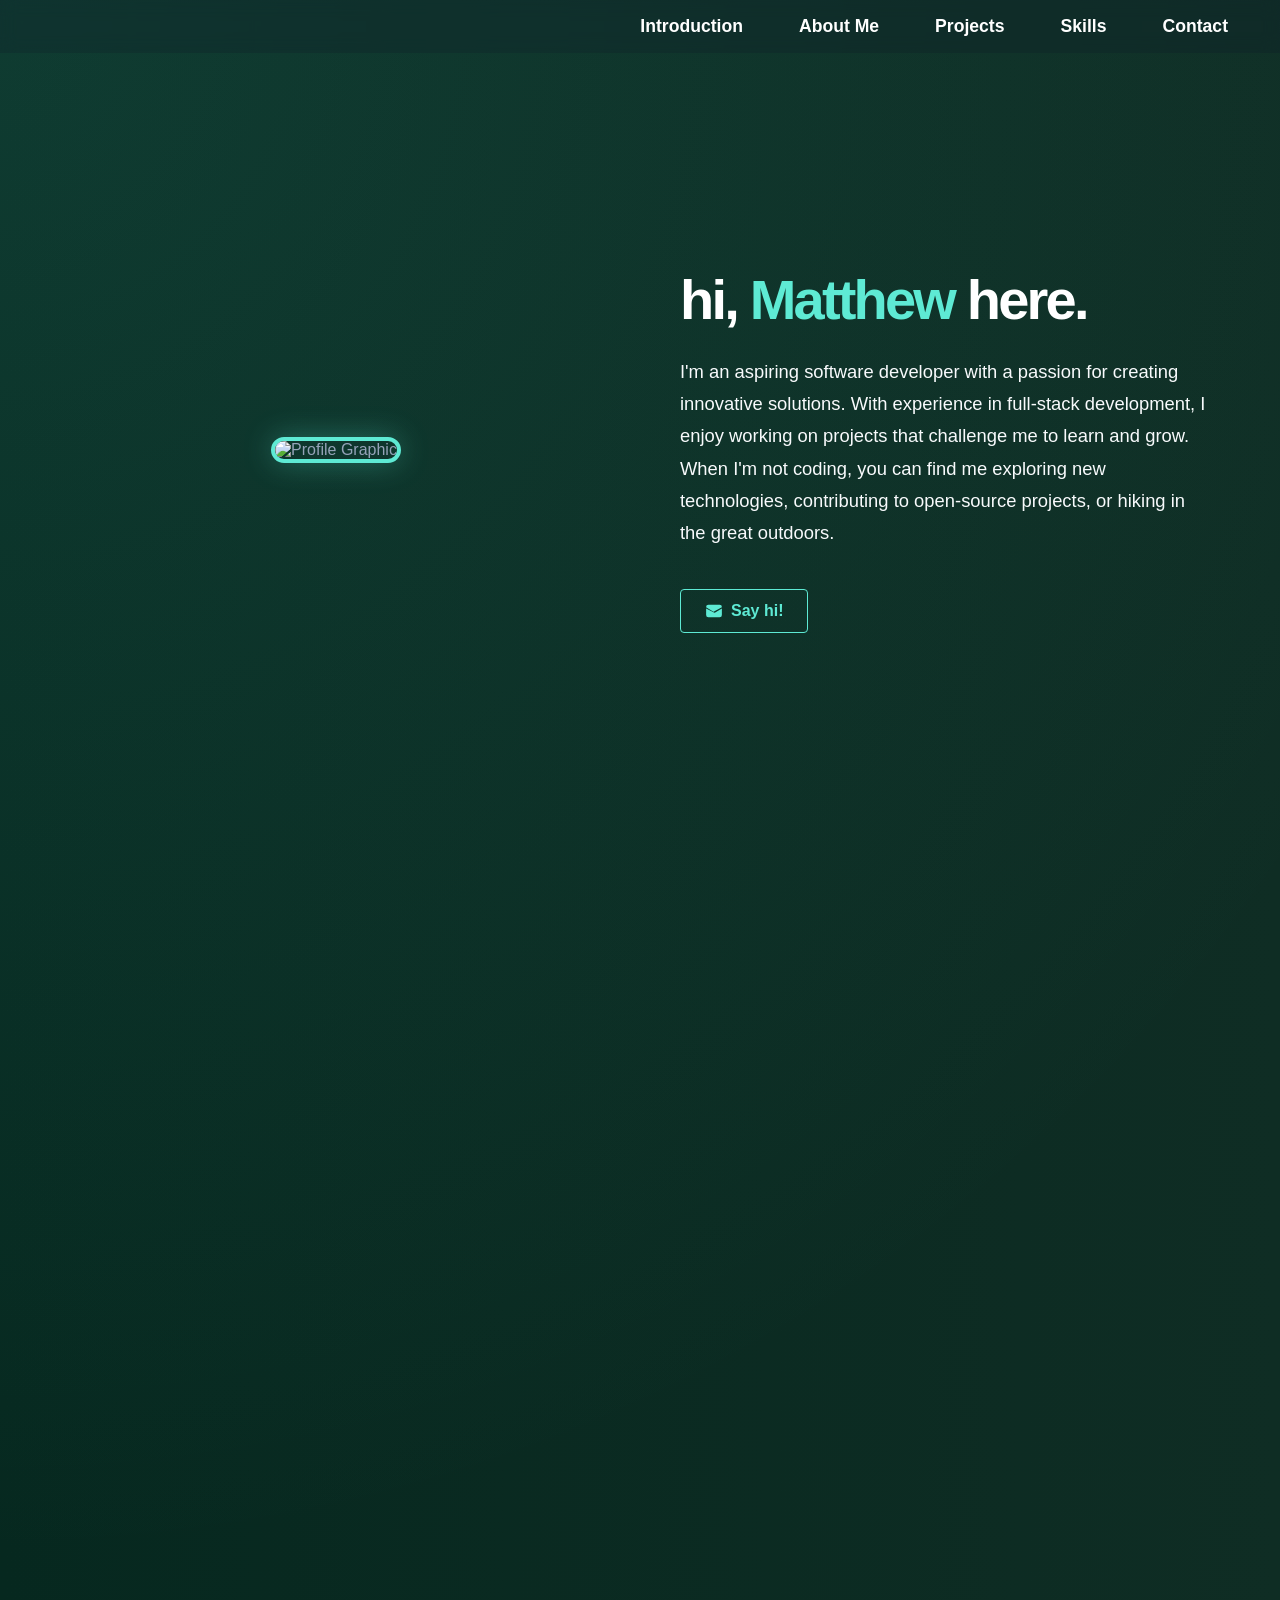
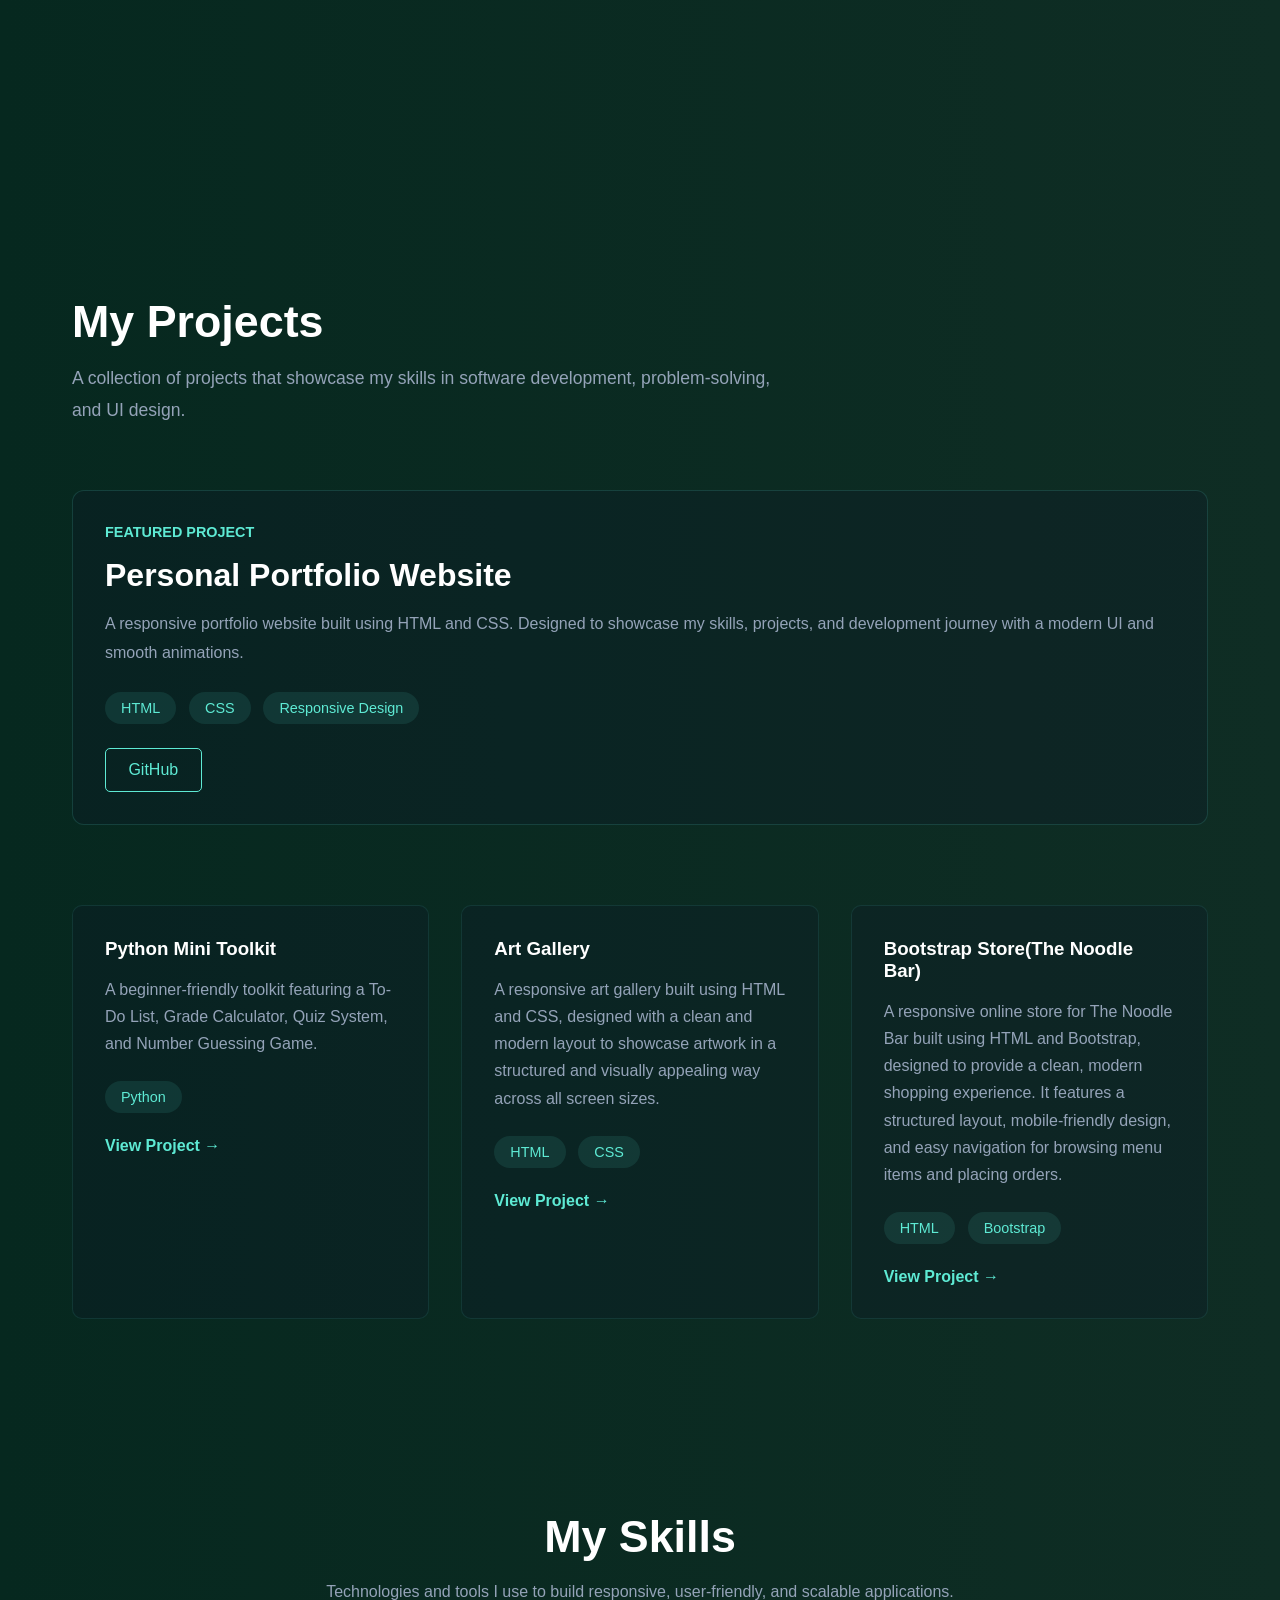
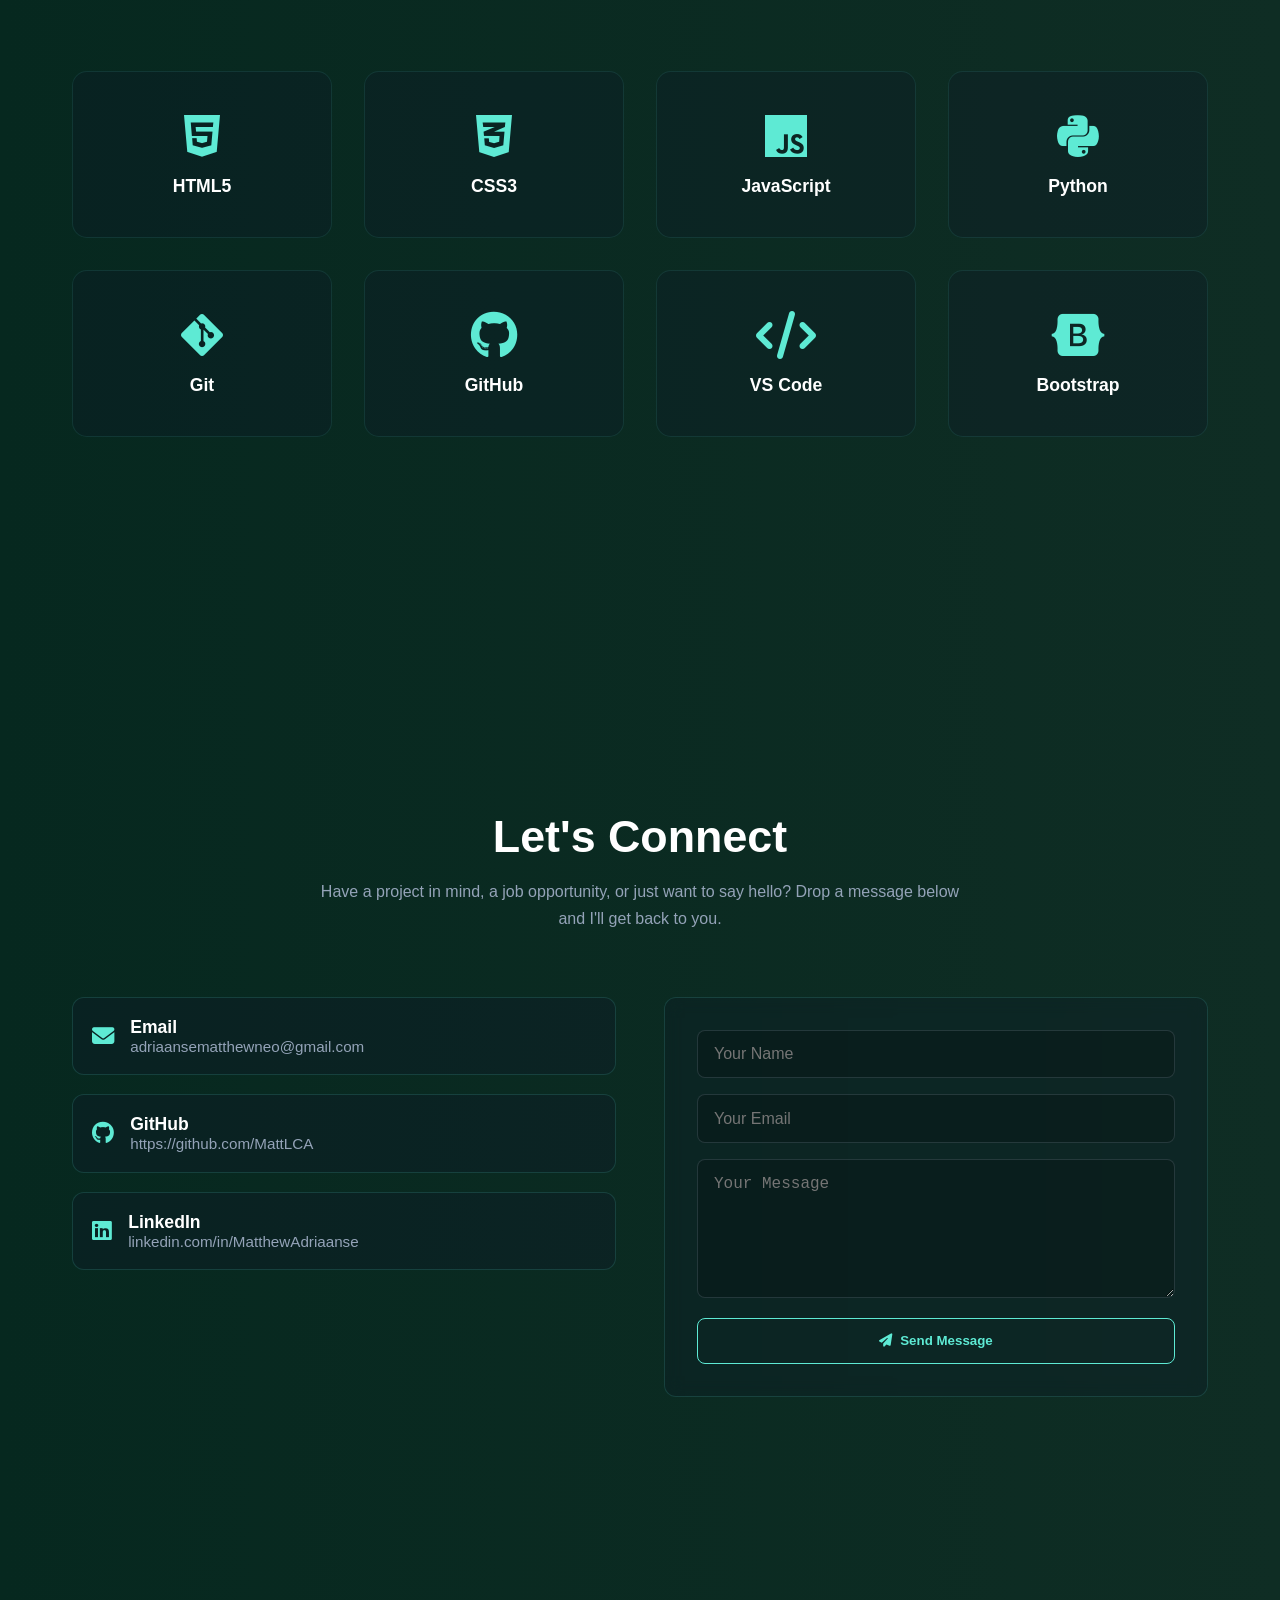
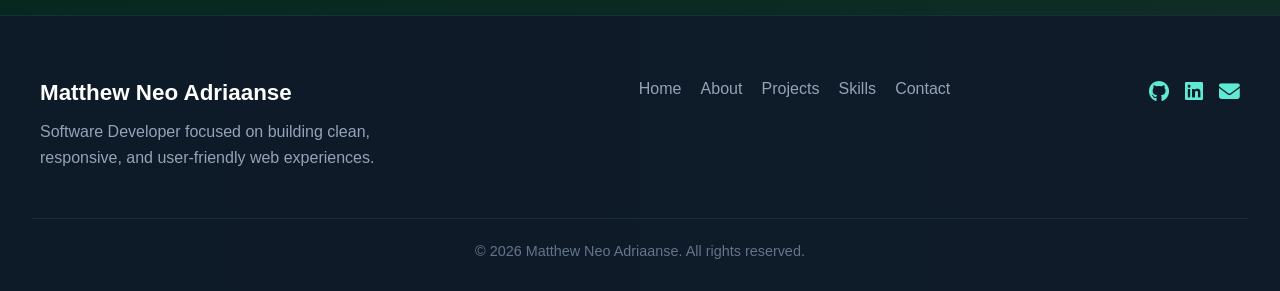
==== index.html @ c6981573 "Rename Personal Portfolio.html to index.html" ====
<!DOCTYPE html>
<html lang="en">
<head>
    <meta charset="UTF-8">
    <meta name="viewport" content="width=device-width, initial-scale=1.0">
    <title>My Portfolio</title>
    <link rel="stylesheet" href="style.css">
    <link rel="stylesheet"
    href="https://cdnjs.cloudflare.com/ajax/libs/font-awesome/6.5.1/css/all.min.css">
</head>
<body>
    <nav class="navbar">
        
        <ul class="nav-list">
            <li><a href="#introduction">Introduction</a></li>
            <li><a href="#about-me">About Me</a></li>
            <li><a href="#projects">Projects</a></li>
            <li><a href="#skills">Skills</a></li>
            <li><a href="#contact">Contact</a></li>
        </ul> 
    </nav>
    <section class="hero-container" id="introduction">
        
        <div class="hero-visual">
            
            <img src="https://i.ibb.co/C58KFGx1/IMG-1226-me.jpg" alt="Profile Graphic">
        </div>

         <!-- Right Side: Content -->
        <div class="hero-content">
            <h1>hi, <span class="highlight">Matthew</span> here.</h1>
            <p class="bio-text">
                I'm an aspiring software developer with a passion for creating innovative solutions. With experience in full-stack development, I enjoy working on projects
                that challenge me to learn and grow. When I'm not coding, you can find me exploring new technologies, contributing to open-source projects, or hiking in the great outdoors.
            </p>
            <a href="mailto:your-email@example.com" class="cta-button">
                <svg   svg class="mail-icon" xmlns="http://www.w3.org/2000/svg" viewBox="0 0 24 24" fill="currentColor" width="18" height="18">
                    <path d="M1.5 8.67v8.58a3 3 0 0 0 3 3h15a3 3 0 0 0 3-3V8.67l-8.928 5.493a1.75 1.75 0 0 1-1.644 0L1.5 8.67Z" />
                    <path d="M22.5 6.908V6.75a3 3 0 0 0-3-3h-15a3 3 0 0 0-3 3v.158l9.714 5.978a.25.25 0 0 0 .235 0L22.5 6.908Z" />
                 </svg>
                Say hi!
            </a>
        </div>
    </section>
    <section class="about-section fade-left" id="about-me">
            <div class="about-container">
                <!-- Section Header -->
                <div class="about-header">
                    <h2>About <span class="highlight">Me</span></h2>
                </div>
                
                <div class="about-layout">
                    <!-- Left Side: Narrative Biography -->
                    <div class="about-text">
                        <p>
                            I'm currently a trainee at Life Choices, where I am focusing on building a rock-solid foundation in software development. My journey into programming was sparked by a fascination with creating powerful, scalable digital experiences, and I've been hooked ever since.
                        </p>
                        <p>
                            I enjoy working across the full stack—shaping responsive interfaces with clean styles and diving into backend logic. For me, coding isn't just about syntax; it's about solving real-world problems through logical, structural design.
                        </p>
                        <p>
                            Beyond the code editor, I highly value collaborative environments where ideas flow freely. When I take a break from my screen, you'll find me exploring emerging tech frameworks, reading up on architecture trends, or resetting outdoors.
                        </p>
                    </div>

                    <!-- Right Side: Snapshot Cards -->
                    <div class="about-info-cards">
                        <div class="info-card">
                            <h3>Current Focus</h3>
                            <p>Software Development Trainee @ Life Choices</p>
                        </div>
                        <div class="info-card">
                            <h3>Core Interests</h3>
                            <p>Full-Stack Web Development, Responsive Designs, & Performance Optimization</p>
                        </div>
                        <div class="info-card">
                            <h3>Strengths</h3>
                            <p>Rapid learning curve, collaborative problem solving, and a keen eye for layout architecture</p>
                        </div>
                    </div>
                </div>
            </div>
    </section>
    <section class="projects-section fade-right" id="projects">
        <div class="projects-container">

            <div class="projects-header">
                <h2>My <span class="highlight">Projects</span></h2>
                <p>
                    A collection of projects that showcase my skills in
                    software development, problem-solving, and UI design.
                </p>
            </div>

            <!-- Featured Project -->
            <div class="featured-project">



                <div class="featured-content">
                    <span class="project-label">Featured Project</span>

                    <h3>Personal Portfolio Website</h3>

                    <p>
                        A responsive portfolio website built using HTML and CSS.
                        Designed to showcase my skills, projects, and development
                        journey with a modern UI and smooth animations.
                    </p>

                    <div class="tech-stack">
                        <span>HTML</span>
                        <span>CSS</span>
                        <span>Responsive Design</span>
                    </div>

                    <div class="project-buttons">
                        <a href="#" class="project-btn">GitHub</a>
                    </div>
                </div>

            </div>

            <!-- Project Grid -->
            <div class="projects-grid">

                <div class="project-card">
                    <h3>Python Mini Toolkit</h3>

                    <p>
                        A beginner-friendly toolkit featuring a To-Do List,
                        Grade Calculator, Quiz System, and Number Guessing Game.
                    </p>

                    <div class="card-tech">
                        <span>Python</span>
                    </div>

                    <a href="https://github.com/MattLCA/Python-program.git" class="card-link">View Project →</a>
                </div>

                <div class="project-card">
                    <h3>Art Gallery</h3>

                    <p>
                        A responsive art gallery built using HTML and CSS, designed with a clean and modern layout to showcase artwork in a structured and visually appealing way across all screen sizes.

                    </p>

                    <div class="card-tech">
                        <span>HTML</span>
                        <span>CSS</span>
                    </div>

                    <a href="https://github.com/MattLCA/Week-2-Exercise-2" class="card-link">View Project →</a>
                </div>

                <div class="project-card">
                    <h3>Bootstrap Store(The Noodle Bar)</h3>

                    <p>
                        A responsive online store for The Noodle Bar built using HTML and Bootstrap, designed to provide a clean, modern shopping experience. It features a structured layout, mobile-friendly design, and easy navigation for browsing menu items and placing orders.

                    </p>

                    <div class="card-tech">
                        <span>HTML</span>
                        <span>Bootstrap</span>
                    </div>

                    <a href="https://mattlca.github.io/html-bootstrap/" class="card-link">View Project →</a>
                </div>

            </div>

        </div>
    </section>
    <section class="skills-section fade-up" id="skills">

        <div class="skills-container">

            <div class="skills-header">
                <h2>My <span class="highlight">Skills</span></h2>

                <p>
                    Technologies and tools I use to build responsive,
                    user-friendly, and scalable applications.
                </p>
            </div>

            <div class="skills-grid">

                <div class="skill-card">
                    <i class="fab fa-html5"></i>
                    <h3>HTML5</h3>
                </div>

                <div class="skill-card">
                    <i class="fab fa-css3-alt"></i>
                    <h3>CSS3</h3>
                </div>

                <div class="skill-card">
                    <i class="fab fa-js"></i>
                    <h3>JavaScript</h3>
                </div>

                <div class="skill-card">
                    <i class="fab fa-python"></i>
                    <h3>Python</h3>
                </div>

                <div class="skill-card">
                    <i class="fab fa-git-alt"></i>
                    <h3>Git</h3>
                </div>

                <div class="skill-card">
                    <i class="fab fa-github"></i>
                    <h3>GitHub</h3>
                </div>

                <div class="skill-card">
                    <i class="fas fa-code"></i>
                    <h3>VS Code</h3>
                </div>

                <div class="skill-card">
                    <i class="fab fa-bootstrap"></i>
                    <h3>Bootstrap</h3>
                </div>

            </div>

        </div>

    </section>
    <section class="contact-section" id="contact">

        <div class="contact-container">

            <div class="contact-header">
                <h2>Let's <span class="highlight">Connect</span></h2>
                <p>
                    Have a project in mind, a job opportunity, or just want to say hello?
                    Drop a message below and I'll get back to you.
                </p>
            </div>

            <div class="contact-grid">

                <!-- Left Info Panel -->
                <div class="contact-info">

                    <div class="contact-info-card">
                        <i class="fas fa-envelope"></i>
                        <div>
                            <h3>Email</h3>
                            <p>
                                <a href="mailto:adriaansematthewneo@gmail.com">
                                    adriaansematthewneo@gmail.com
                                </a>
                            </p>
                        </div>
                    </div>

                    <div class="contact-info-card">
                        <i class="fab fa-github"></i>
                        <div>
                            <h3>GitHub</h3>
                            <p>
                                <a href="https://github.com/MattLCA" target="_blank">
                                    https://github.com/MattLCA
                                </a>
                            </p>
                        </div>
                    </div>

                    <div class="contact-info-card">
                        <i class="fab fa-linkedin"></i>
                        <div>
                            <h3>LinkedIn</h3>
                            <p>
                                <a href="https://www.linkedin.com/in/matthew-adriaanse-3b5b6628a/" target="_blank">
                                    linkedin.com/in/MatthewAdriaanse
                                </a>
                            </p>
                        </div>
                    </div>

                </div>

                <!-- Right Contact Form -->
                <form
                    class="contact-form"
                    action="https://formspree.io/f/xrednojl"
                    method="POST"
                    target="_blank"
                >

                    <div class="input-group">
                        <input
                            type="text"
                            name="name"
                            placeholder="Your Name"
                            required
                        >
                    </div>

                    <div class="input-group">
                        <input
                            type="email"
                            name="email"
                            placeholder="Your Email"
                            required
                        >
                    </div>

                    <div class="input-group">
                        <textarea
                            name="message"
                            rows="6"
                            placeholder="Your Message"
                            required
                        ></textarea>
                    </div>

                    <button type="submit" class="form-button">
                        <i class="fas fa-paper-plane"></i>
                        Send Message
                    </button>

                </form>

            </div>

        </div>

    </section>
    <footer class="footer">

        <div class="footer-container">

            <div class="footer-left">
                <h3>Matthew Neo Adriaanse</h3>
                <p>Software Developer focused on building clean, responsive, and user-friendly web experiences.</p>
            </div>

            <div class="footer-links">
                <a href="#introduction">Home</a>
                <a href="#about-me">About</a>
                <a href="#projects">Projects</a>
                <a href="#skills">Skills</a>
                <a href="#contact">Contact</a>
            </div>

            <div class="footer-social">
                <a href="https://github.com/MattLCA" target="_blank">
                    <i class="fab fa-github"></i>
                </a>

                <a href="https://www.linkedin.com/in/matthew-adriaanse-3b5b6628a/" target="_blank">
                    <i class="fab fa-linkedin"></i>
                </a>

                <a href="mailto:adriaansematthewneo@gmail.com" target="_blank">
                    <i class="fas fa-envelope"></i>
                </a>
            </div>

        </div>

        <div class="footer-bottom">
            <p>© 2026 Matthew Neo Adriaanse. All rights reserved.</p>
        </div>

    </footer>
    
    
</body>
</html>
---- style.css ----
html {
    scroll-behavior: smooth;
}

/* Core Styling & Dark Palette */
body {
  margin: 0;
  color: #94a3b8; /* Muted slate for general text */
  font-family: 'Inter', -apple-system, BlinkMacSystemFont, "Segoe UI", Roboto, sans-serif;
  background:
            radial-gradient(circle at top left,
            rgba(94,234,212,0.1),
            transparent 30%),
            linear-gradient(to right,#06281f,#0f2d24);
}

/* Hero Section Container */
.hero-container {
  display: flex;
  flex-direction: column; /* Stacked layout for mobile */
  align-items: center;
  justify-content: center;
  min-height: 100vh;
  padding: 2rem;
  gap: 3rem;
  max-width: 1200px;
  margin: 0 auto;
}

/* Left Side: Visual Area */
.hero-visual {
  flex: 1;
  display: flex;
  justify-content: center;
  align-items: center;
  width: 100%;
}

.hero-visual img {
  max-width: 100%;
  height: auto;
  max-height: 450px;
  object-fit: contain;
  border: 4px solid #5eead4;
  box-shadow: 0 0 30px rgba(94, 234, 212, 0.3);
  border-radius: 1000px;
}

/* Right Side: Text Area */
.hero-content {
  flex: 1;
  display: flex;
  flex-direction: column;
  justify-content: center;
  align-items: flex-start; /* Aligns text left */
  text-align: left;
}

/* Typography styling matching the screenshot */
.hero-content h1 {
  font-size: 3.5rem;
  font-weight: 600;
  color: #ffffff; /* Crisp white for main heading text */
  margin: 0 0 1.5rem 0;
  letter-spacing: -0.05em;
  animation: fadeInDown 1s ease-out;
}

/* The Bright Accent Color */
.hero-content .highlight {
  color: #5eead4; /* Vibrantly glowing mint/teal color */
}

.bio-text {
  font-size: 1.15rem;
  line-height: 1.75;
  margin-bottom: 2.5rem;
  max-width: 540px; /* Keeps line length readable */
  color: #f8fafc; /* Muted slate for description text */
  animation: fadeInUp 1.2s ease-out;
}

/* Call To Action Button styling */
.cta-button {
  display: inline-flex;
  align-items: center;
  gap: 0.5rem;
  padding: 0.75rem 1.5rem;
  border: 1px solid #5eead4;
  border-radius: 4px;
  color: #5eead4;
  text-decoration: none;
  font-weight: 600;
  font-size: 1rem;
  transition: all 0.2s ease-in-out;
}

/* Interactive Hover State */
.cta-button:hover {
  background-color: rgba(94, 234, 212, 0.1);
  transform: translateY(-2px);
}

.mail-icon {
  fill: currentColor;
}

/* Desktop Split Layout (Triggers when screen width is wider) */
@media (min-width: 768px) {
  .hero-container {
    flex-direction: row; /* Converts layout to side-by-side */
    text-align: left;
    gap: 5rem;
  }
}

@keyframes fadeInDown {
    from {
        opacity: 0;
        transform: translateY(-40px);
    }
    to {
        opacity: 1;
        transform: translateY(0);
    }
}

@keyframes fadeInUp {
    from {
        opacity: 0;
        transform: translateY(40px);
    }
    to {
        opacity: 1;
        transform: translateY(0);
    }
}


.navbar {
  position: fixed;
  top: 0;
  left: 0;
  width: 100%;
  background: rgba(15, 23, 42, 0.2); /* subtle blend */
  backdrop-filter: blur(8px);
  -webkit-backdrop-filter: blur(8px);
  padding: 1rem 2rem;
  display: flex;
  justify-content: flex-end;
  align-items: center;
  z-index: 1000;
}
                                                                                                                                                                        
.nav-list {
  list-style: none;
  display: flex;
  gap: 1rem;
}

.nav-list li a {
  color: white;
  text-decoration: none;
  margin: 0 20px;
  font-weight: bold;
  transition: color 0.3s ease;
  font-size: 1.1rem;
  position: relative;
  padding: 5px 0;
}  


.nav-list li a::after {
  content: "";
  position: absolute;
  left: 0;
  bottom: -5px;
  width: 0%;
  height: 2px;
  background: #5eead4;
  transition: width 0.3s ease;
}

.nav-list li a:hover::after {
  width: 100%;
}

* {
    margin: 0;
    padding: 0;
    box-sizing: border-box;
}

section {
    scroll-margin-top: 100px;
}

/* ==========================================
   About Me Section
   ========================================== */

.about-section {
  min-height: 100vh;
  display: flex;
  align-items: center;
  justify-content: center;
  padding: 6rem 2rem 4rem 2rem; /* Top padding keeps heading clear of fixed navbar */
  max-width: 1200px;
  margin: 0 auto;
}


.about-container {
  width: 100%;
}

/* Header with explicit inline underline styling */
.about-header {
  margin-bottom: 4rem;
}

.about-header h2 {
    color: white;
    font-size: 2.8rem;
    margin-bottom: 1rem;
}

/* Layout Grid Structure */
.about-layout {
  display: flex;
  flex-direction: column;
  gap: 3rem;
}

.about-text {
  flex: 1.3;
}

.about-text p {
  font-size: 1.15rem;
  line-height: 1.8;
  color: #94a3b8; /* Matching your slate muted palette */
  margin-bottom: 1.5rem;
}

.about-text p:last-child {
  margin-bottom: 0;
}

.about-info-cards {
  flex: 1;
  display: flex;
  flex-direction: column;
  gap: 1.5rem;
  opacity: 0;
  transform: translateX(100px);

  animation: slideInRight linear forwards;
  animation-timeline: view();
  animation-range: entry 0% cover 40%;
}

@keyframes slideInRight {
  to {
    opacity: 1;
    transform: translateX(0);
  }
}

/* Right Side Dashboard Cards */
.info-card {
  background: rgba(15, 23, 42, 0.3); /* Translucent dark slate */
  border: 1px solid rgba(94, 234, 212, 0.1); /* Subtle mint-tinted border */
  padding: 1.5rem;
  border-radius: 6px;
  transition: transform 0.2s ease, border-color 0.2s ease;
}

.info-card:hover {
  transform: translateY(-3px);
  border-color: rgba(94, 234, 212, 0.3);
}

.info-card h3 {
  color: #ffffff;
  margin: 0 0 0.5rem 0;
  font-size: 1.2rem;
  font-weight: 600;
}

.info-card p {
  color: #94a3b8;
  margin: 0;
  font-size: 1rem;
  line-height: 1.6;
}

/* Desktop Side-by-Side View Transitions */
@media (min-width: 768px) {
  .about-layout {
    flex-direction: row;
    gap: 5rem;
    align-items: flex-start;
  }
}

/* ==========================================
   Projects Section
========================================== */

.projects-section {
    min-height: 100vh;
    padding: 6rem 2rem;
    max-width: 1200px;
    margin: 0 auto;
    
}


.projects-header {
  margin-bottom: 4rem;
}

.projects-header h2 {
    color: white;
    font-size: 2.8rem;
    margin-bottom: 1rem;
}

.projects-header p {
    color: #94a3b8;
    max-width: 700px;
    line-height: 1.8;
    font-size: 1.1rem;
}

/* ==========================================
   Featured Project
========================================== */

.featured-project {
    display: flex;
    flex-direction: column;
    gap: 2rem;
    margin-bottom: 5rem;
    background: rgba(15, 23, 42, 0.3);
    border: 1px solid rgba(94, 234, 212, 0.15);
    border-radius: 12px;
    overflow: hidden;
    transition: 0.3s ease;
}

.featured-project:hover {
    transform: translateY(-5px);
    border-color: rgba(94, 234, 212, 0.4);
}




.featured-content {
    padding: 2rem;
}

.project-label {
    color: #5eead4;
    font-size: 0.9rem;
    font-weight: 600;
    text-transform: uppercase;
}

.featured-content h3 {
    color: white;
    font-size: 2rem;
    margin: 1rem 0;
}

.featured-content p {
    color: #94a3b8;
    line-height: 1.8;
    margin-bottom: 1.5rem;
}

/* ==========================================
   Tech Stack Tags
========================================== */

.tech-stack,
.card-tech {
    display: flex;
    flex-wrap: wrap;
    gap: 0.8rem;
    margin-bottom: 1.5rem;
}

.tech-stack span,
.card-tech span {
    padding: 0.5rem 1rem;
    border-radius: 30px;
    background: rgba(94, 234, 212, 0.1);
    color: #5eead4;
    font-size: 0.9rem;
}

/* ==========================================
   Buttons
========================================== */

.project-buttons {
    display: flex;
    gap: 1rem;
}

.project-btn {
    text-decoration: none;
    color: #5eead4;
    border: 1px solid #5eead4;
    padding: 0.75rem 1.4rem;
    border-radius: 5px;
    transition: 0.3s ease;
}

.project-btn:hover {
    background: rgba(94, 234, 212, 0.1);
}

/* ==========================================
   Project Grid
========================================== */

.projects-grid {
    display: grid;
    grid-template-columns: repeat(auto-fit, minmax(300px, 1fr));
    gap: 2rem;
}

.project-card {
    background: rgba(15, 23, 42, 0.3);
    border: 1px solid rgba(94, 234, 212, 0.1);
    border-radius: 10px;
    padding: 2rem;
    transition: 0.3s ease;
}

.project-card:hover {
    transform: translateY(-5px);
    transform: translateY(-5px) scale(1.02);
    box-shadow:0 0 20px rgba(94, 234, 212, 0.15);
    border-color: rgba(94, 234, 212, 0.3);
}

.project-card h3 {
    color: white;
    margin-bottom: 1rem;
}

.project-card p {
    color: #94a3b8;
    line-height: 1.7;
    margin-bottom: 1.5rem;
}

.card-link {
    text-decoration: none;
    color: #5eead4;
    font-weight: 600;
}

.card-link:hover {
    text-decoration: underline;
}

/* ==========================================
   Desktop Layout
========================================== */

@media (min-width: 900px) {

    .featured-project {
        flex-direction: row;
        align-items: center;
    }

    .featured-image {
        flex: 1;
    }

    .featured-content {
        flex: 1;
    }
}

/* ==========================
   Skills Section
========================== */

.skills-section {
    min-height: 100vh;
    padding: 6rem 2rem;
    max-width: 1200px;
    margin: 0 auto;
}

.skills-header {
    text-align: center;
    margin-bottom: 4rem;
}

.skills-header h2 {
    color: white;
    font-size: 2.8rem;
    margin-bottom: 1rem;
}

.skills-header p {
    color: #94a3b8;
    max-width: 650px;
    margin: 0 auto;
    line-height: 1.8;
}

/* Skills Grid */

.skills-grid {
    display: grid;
    grid-template-columns: repeat(auto-fit, minmax(220px, 1fr));
    gap: 2rem;
}

/* Skill Cards */

.skill-card {
    background: rgba(15, 23, 42, 0.3);
    border: 1px solid rgba(94, 234, 212, 0.1);
    border-radius: 15px;

    padding: 2.5rem 1.5rem;

    text-align: center;

    transition: all 0.3s ease;
}

.skill-card:hover {
    transform: translateY(-8px);

    border-color: rgba(94, 234, 212, 0.5);

    box-shadow:
    0 0 20px rgba(94, 234, 212, 0.15);
}

.skill-card i {
    font-size: 3rem;
    color: #5eead4;
    margin-bottom: 1rem;
}

.skill-card h3 {
    color: white;
    font-size: 1.1rem;
}

.fade-left {
    opacity: 0;
    transform: translateX(-50px);

    animation: fadeLeft 0.8s ease-out forwards;
    animation-timeline: view();
    animation-range: entry 0% cover 40%;
}

.fade-right {
    opacity: 0;
    transform: translateX(50px);

    animation: fadeRight 0.8s ease-out forwards;
    animation-timeline: view();
    animation-range: entry 0% cover 40%;
}

.fade-up {
    opacity: 0;
    transform: translateY(50px);

    animation: fadeUp 0.8s ease-out forwards;
    animation-timeline: view();
    animation-range: entry 0% cover 50%;
}

@keyframes fadeLeft {
    from {
        opacity: 0;
        transform: translateX(-50px);
    }
    to {
        opacity: 1;
        transform: translateX(0);
    }
}

@keyframes fadeRight {
    from {
        opacity: 0;
        transform: translateX(50px);
    }
    to {
        opacity: 1;
        transform: translateX(0);
    }
}

@keyframes fadeUp {
    from {
        opacity: 0;
        transform: translateY(50px);
    }
    to {
        opacity: 1;
        transform: translateY(0);
    }
}

.contact-section {
    min-height: 100vh;
    padding: 6rem 2rem;
    max-width: 1200px;
    margin: 0 auto;

    opacity: 0;
    transform: translateY(40px);

    animation: fadeInUp linear forwards;
    animation-timeline: view();
    animation-range: entry 0% cover 40%;
}

/* Header */
.contact-header {
    text-align: center;
    margin-bottom: 4rem;
}

.contact-header h2 {
    font-size: 2.8rem;
    color: #ffffff;
    margin-bottom: 1rem;
}

.contact-header p {
    color: #94a3b8;
    max-width: 650px;
    margin: 0 auto;
    line-height: 1.7;
}

/* Layout */
.contact-grid {
    display: grid;
    grid-template-columns: 1fr;
    gap: 3rem;
}

/* Info Cards */
.contact-info {
    display: flex;
    flex-direction: column;
    gap: 1.2rem;
}

.contact-info-card {
    display: flex;
    align-items: center;
    gap: 1rem;

    padding: 1.2rem;
    background: rgba(15, 23, 42, 0.35);
    border: 1px solid rgba(94, 234, 212, 0.15);
    border-radius: 12px;

    transition: 0.3s ease;
}

.contact-info-card:hover {
    transform: translateY(-4px);
    border-color: rgba(94, 234, 212, 0.4);
}

.contact-info-card i {
    font-size: 1.4rem;
    color: #5eead4;
}

.contact-info-card h3 {
    color: white;
    margin: 0;
    font-size: 1.1rem;
}

.contact-info-card p {
    color: #94a3b8;
    margin: 0;
    font-size: 0.95rem;
}

.contact-info-card a {
    color: inherit; /* Uses the same color as the surrounding text */
    text-decoration: none; /* Removes underline */
}

/* Form */
.contact-form {
    display: flex;
    flex-direction: column;
    gap: 1rem;

    padding: 2rem;
    background: rgba(15, 23, 42, 0.25);
    border: 1px solid rgba(94, 234, 212, 0.15);
    border-radius: 12px;
    backdrop-filter: blur(8px);
}

.input-group input,
.input-group textarea {
    width: 100%;
    padding: 0.9rem 1rem;

    background: rgba(0, 0, 0, 0.2);
    border: 1px solid rgba(148, 163, 184, 0.2);
    border-radius: 8px;

    color: white;
    font-size: 1rem;

    outline: none;
    transition: 0.3s ease;
}

.input-group input:focus,
.input-group textarea:focus {
    border-color: #5eead4;
    box-shadow: 0 0 10px rgba(94, 234, 212, 0.2);
}

/* Button */
.form-button {
    display: flex;
    align-items: center;
    justify-content: center;
    gap: 0.5rem;

    padding: 0.9rem 1.5rem;
    background: transparent;

    border: 1px solid #5eead4;
    border-radius: 8px;

    color: #5eead4;
    font-weight: 600;
    cursor: pointer;

    transition: 0.3s ease;
}

.form-button:hover {
    background: rgba(94, 234, 212, 0.1);
    transform: translateY(-2px);
}

/* Desktop Layout */
@media (min-width: 900px) {
    .contact-grid {
        grid-template-columns: 1fr 1fr;
        align-items: start;
    }
}

.footer {
    background: rgba(15, 23, 42, 0.8);
    border-top: 1px solid rgba(94, 234, 212, 0.1);
    padding: 4rem 2rem 2rem;
    color: #94a3b8;
}

/* Layout */
.footer-container {
    max-width: 1200px;
    margin: 0 auto;

    display: flex;
    flex-direction: column;
    gap: 2.5rem;
}

/* Left Section */
.footer-left h3 {
    color: #ffffff;
    margin-bottom: 0.8rem;
    font-size: 1.4rem;
}

.footer-left p {
    max-width: 400px;
    line-height: 1.6;
}

/* Links */
.footer-links {
    display: flex;
    flex-wrap: wrap;
    gap: 1.2rem;
}

.footer-links a {
    color: #94a3b8;
    text-decoration: none;
    transition: 0.3s ease;
}

.footer-links a:hover {
    color: #5eead4;
}

/* Social Icons */
.footer-social {
    display: flex;
    gap: 1rem;
}

.footer-social a {
    color: #5eead4;
    font-size: 1.3rem;
    transition: 0.3s ease;
}

.footer-social a:hover {
    transform: translateY(-3px);
    color: #ffffff;
}

/* Bottom Bar */
.footer-bottom {
    margin-top: 3rem;
    text-align: center;
    font-size: 0.9rem;
    color: #64748b;
    border-top: 1px solid rgba(94, 234, 212, 0.1);
    padding-top: 1.5rem;
}

/* Desktop */
@media (min-width: 768px) {
    .footer-container {
        flex-direction: row;
        justify-content: space-between;
        align-items: flex-start;
    }
}
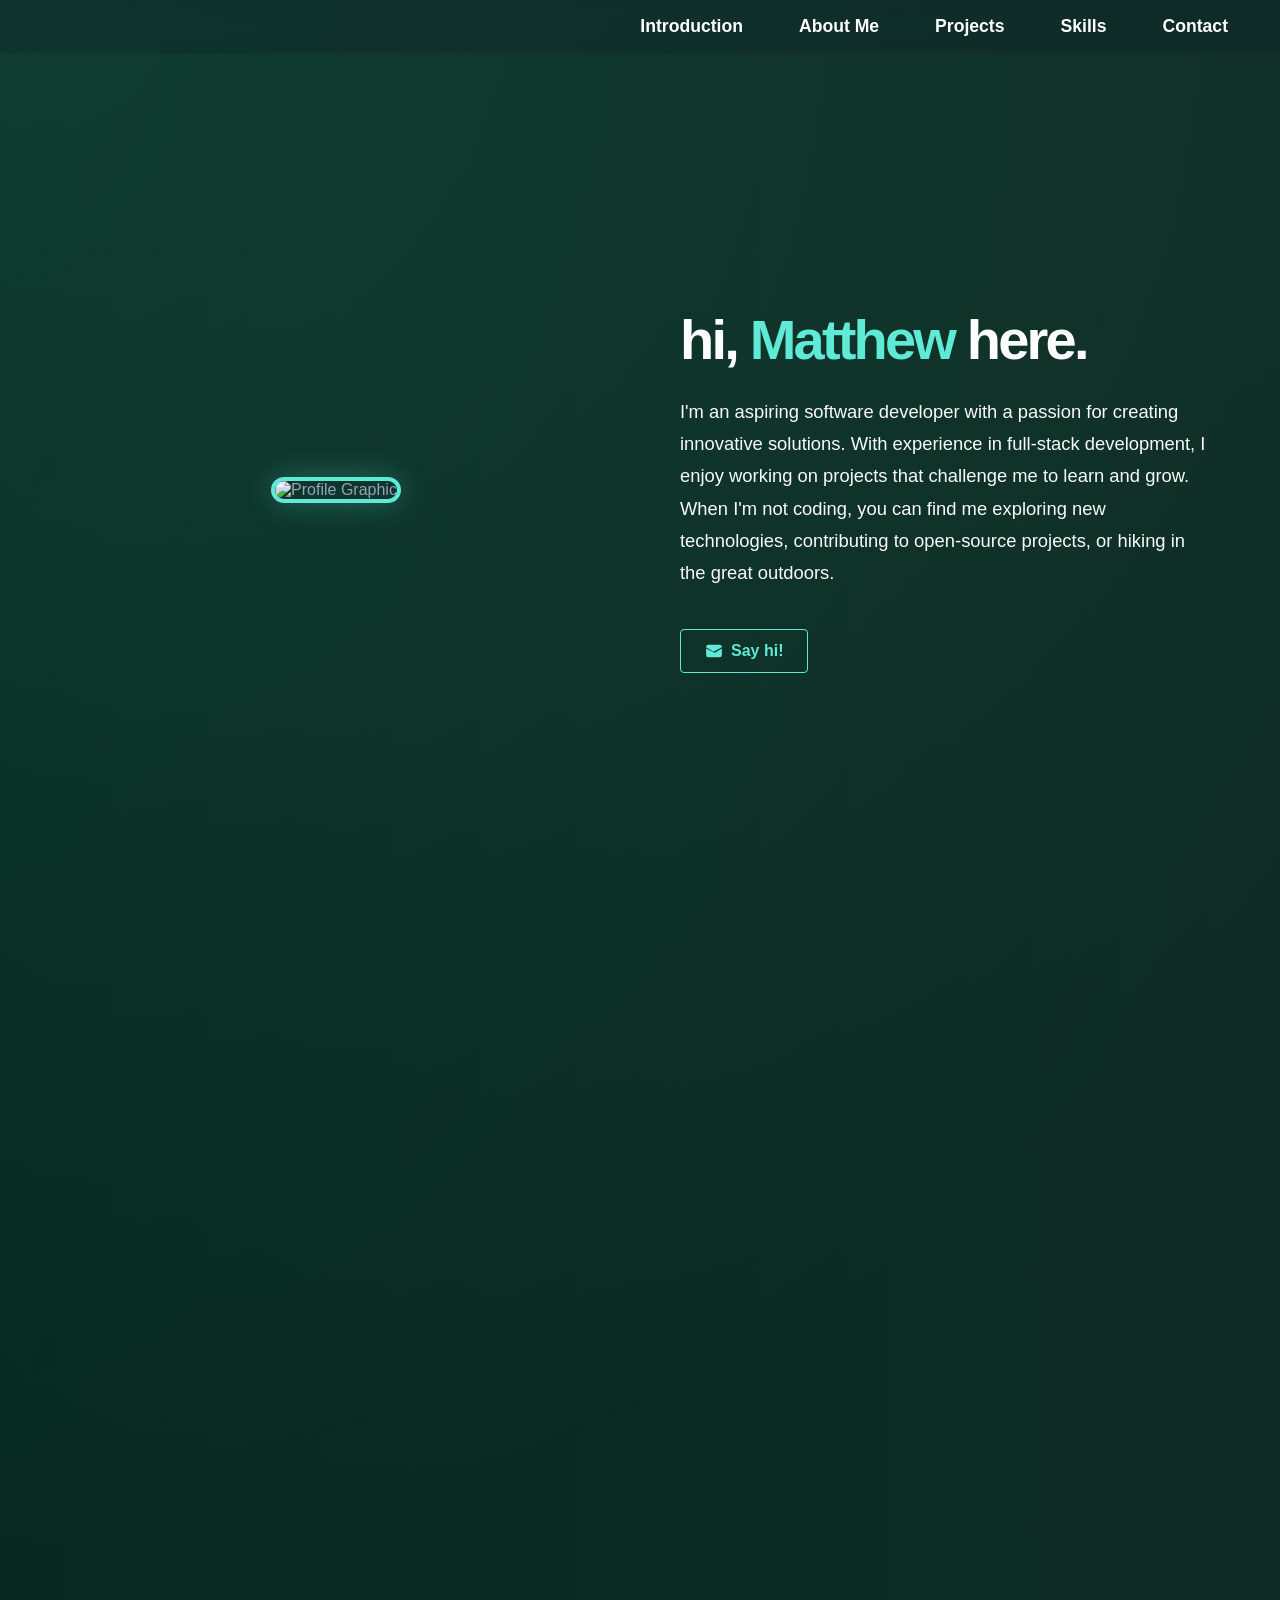
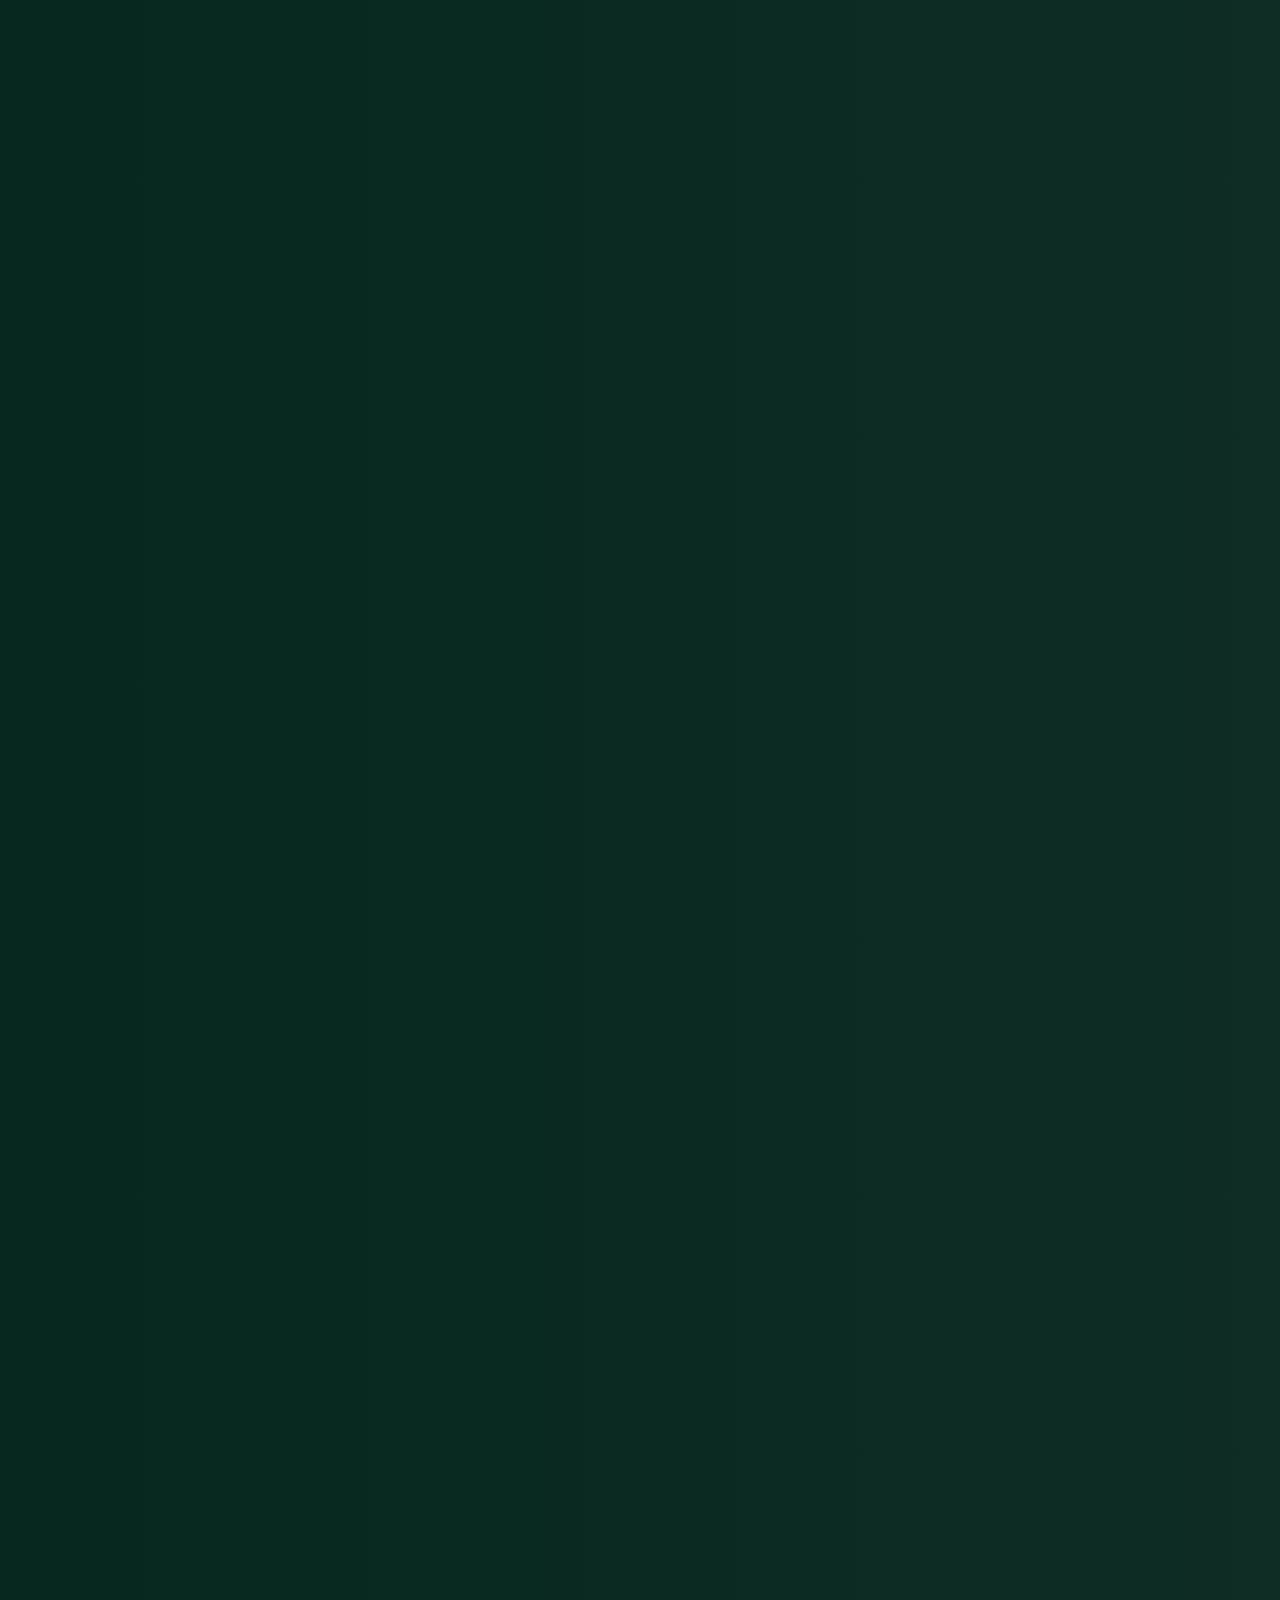
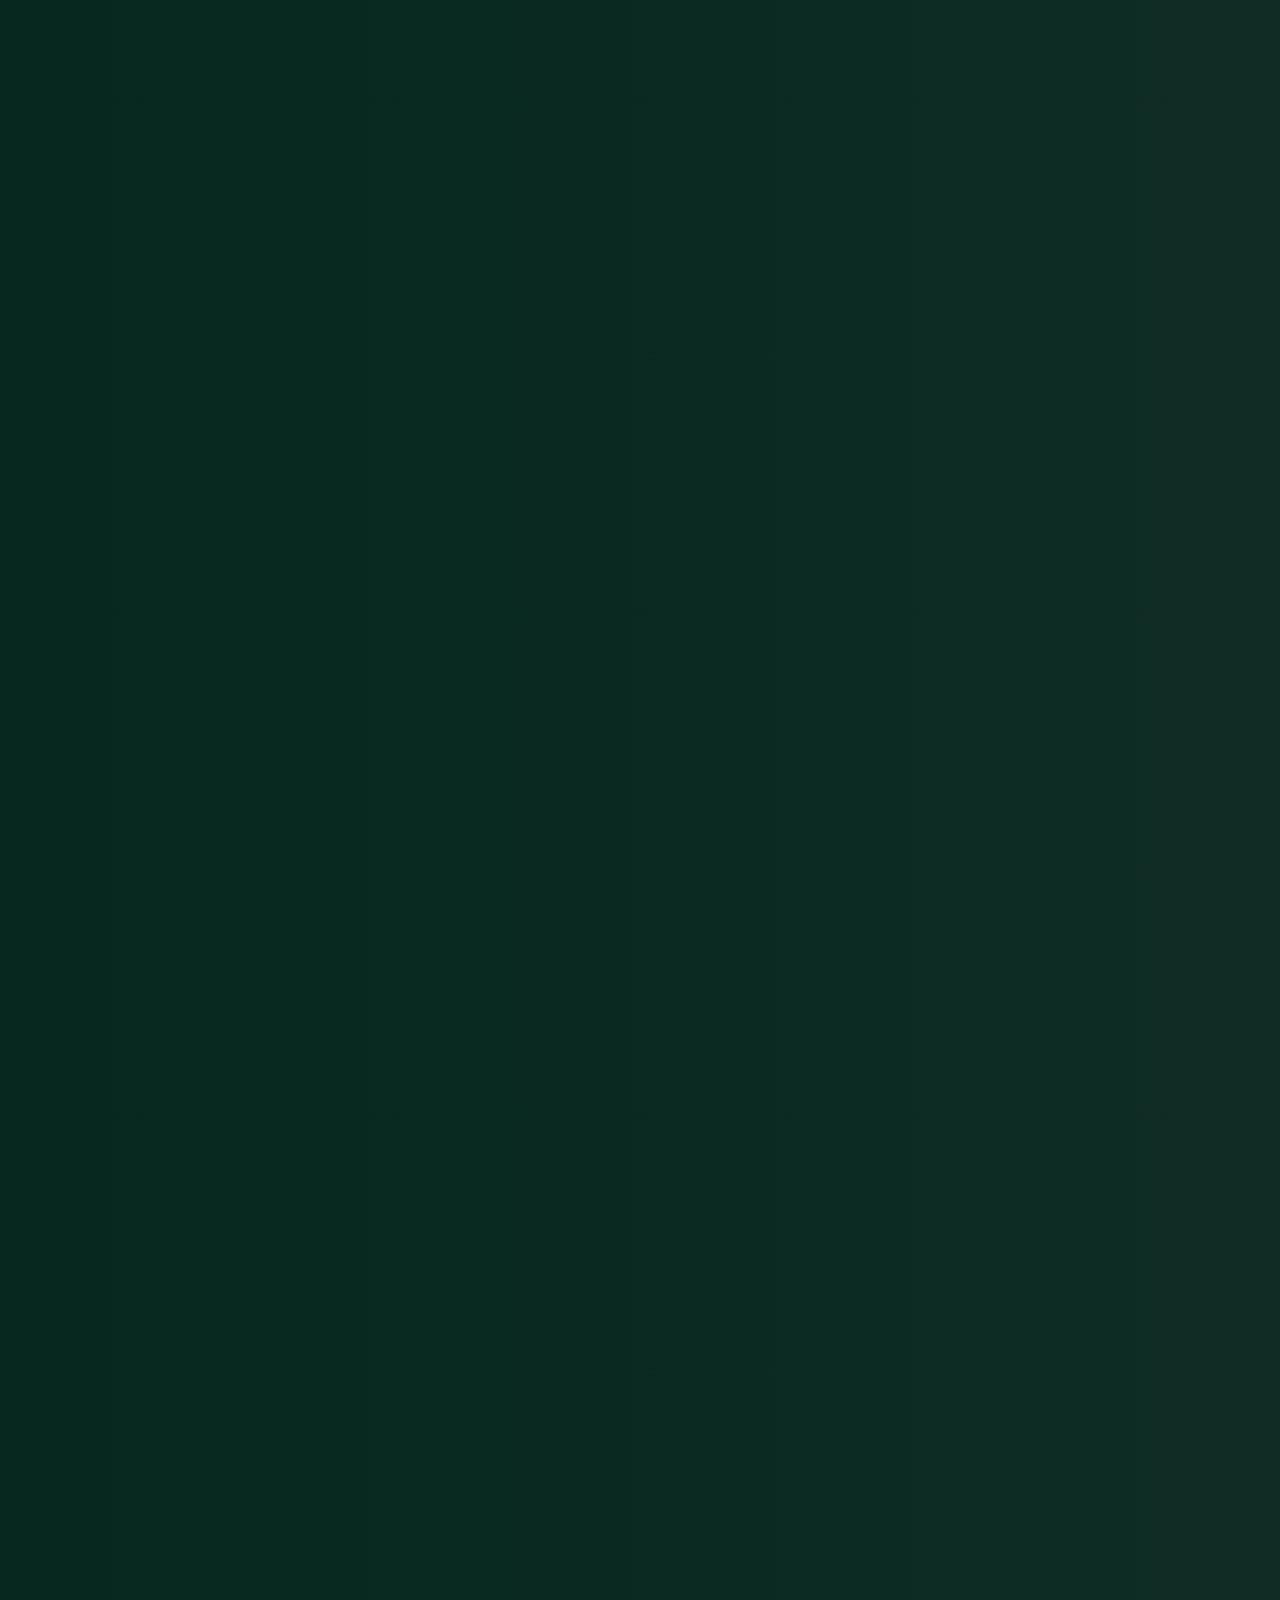
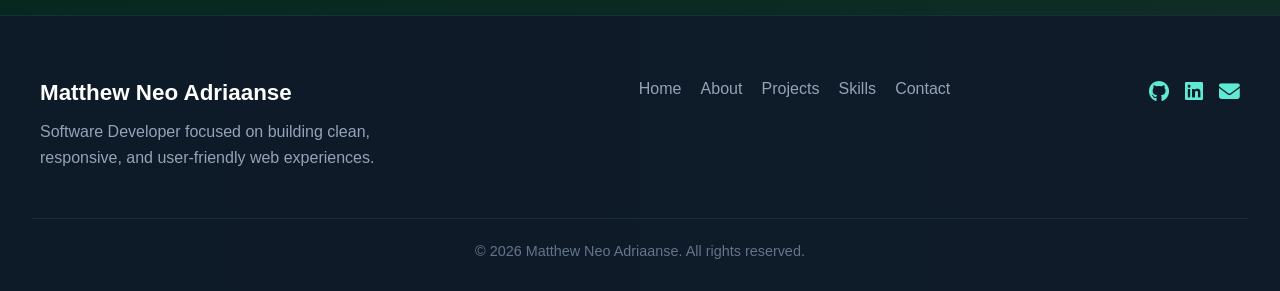
==== commit 6d68837e: "inital commit" ====
--- a/index.html
+++ b/index.html
@@ -1,381 +1,381 @@
-<!DOCTYPE html>
-<html lang="en">
-<head>
-    <meta charset="UTF-8">
-    <meta name="viewport" content="width=device-width, initial-scale=1.0">
-    <title>My Portfolio</title>
-    <link rel="stylesheet" href="style.css">
-    <link rel="stylesheet"
-    href="https://cdnjs.cloudflare.com/ajax/libs/font-awesome/6.5.1/css/all.min.css">
-</head>
-<body>
-    <nav class="navbar">
-        
-        <ul class="nav-list">
-            <li><a href="#introduction">Introduction</a></li>
-            <li><a href="#about-me">About Me</a></li>
-            <li><a href="#projects">Projects</a></li>
-            <li><a href="#skills">Skills</a></li>
-            <li><a href="#contact">Contact</a></li>
-        </ul> 
-    </nav>
-    <section class="hero-container" id="introduction">
-        
-        <div class="hero-visual">
-            
-            <img src="https://i.ibb.co/C58KFGx1/IMG-1226-me.jpg" alt="Profile Graphic">
-        </div>
-
-         <!-- Right Side: Content -->
-        <div class="hero-content">
-            <h1>hi, <span class="highlight">Matthew</span> here.</h1>
-            <p class="bio-text">
-                I'm an aspiring software developer with a passion for creating innovative solutions. With experience in full-stack development, I enjoy working on projects
-                that challenge me to learn and grow. When I'm not coding, you can find me exploring new technologies, contributing to open-source projects, or hiking in the great outdoors.
-            </p>
-            <a href="mailto:your-email@example.com" class="cta-button">
-                <svg   svg class="mail-icon" xmlns="http://www.w3.org/2000/svg" viewBox="0 0 24 24" fill="currentColor" width="18" height="18">
-                    <path d="M1.5 8.67v8.58a3 3 0 0 0 3 3h15a3 3 0 0 0 3-3V8.67l-8.928 5.493a1.75 1.75 0 0 1-1.644 0L1.5 8.67Z" />
-                    <path d="M22.5 6.908V6.75a3 3 0 0 0-3-3h-15a3 3 0 0 0-3 3v.158l9.714 5.978a.25.25 0 0 0 .235 0L22.5 6.908Z" />
-                 </svg>
-                Say hi!
-            </a>
-        </div>
-    </section>
-    <section class="about-section fade-left" id="about-me">
-            <div class="about-container">
-                <!-- Section Header -->
-                <div class="about-header">
-                    <h2>About <span class="highlight">Me</span></h2>
-                </div>
-                
-                <div class="about-layout">
-                    <!-- Left Side: Narrative Biography -->
-                    <div class="about-text">
-                        <p>
-                            I'm currently a trainee at Life Choices, where I am focusing on building a rock-solid foundation in software development. My journey into programming was sparked by a fascination with creating powerful, scalable digital experiences, and I've been hooked ever since.
-                        </p>
-                        <p>
-                            I enjoy working across the full stack—shaping responsive interfaces with clean styles and diving into backend logic. For me, coding isn't just about syntax; it's about solving real-world problems through logical, structural design.
-                        </p>
-                        <p>
-                            Beyond the code editor, I highly value collaborative environments where ideas flow freely. When I take a break from my screen, you'll find me exploring emerging tech frameworks, reading up on architecture trends, or resetting outdoors.
-                        </p>
-                    </div>
-
-                    <!-- Right Side: Snapshot Cards -->
-                    <div class="about-info-cards">
-                        <div class="info-card">
-                            <h3>Current Focus</h3>
-                            <p>Software Development Trainee @ Life Choices</p>
-                        </div>
-                        <div class="info-card">
-                            <h3>Core Interests</h3>
-                            <p>Full-Stack Web Development, Responsive Designs, & Performance Optimization</p>
-                        </div>
-                        <div class="info-card">
-                            <h3>Strengths</h3>
-                            <p>Rapid learning curve, collaborative problem solving, and a keen eye for layout architecture</p>
-                        </div>
-                    </div>
-                </div>
-            </div>
-    </section>
-    <section class="projects-section fade-right" id="projects">
-        <div class="projects-container">
-
-            <div class="projects-header">
-                <h2>My <span class="highlight">Projects</span></h2>
-                <p>
-                    A collection of projects that showcase my skills in
-                    software development, problem-solving, and UI design.
-                </p>
-            </div>
-
-            <!-- Featured Project -->
-            <div class="featured-project">
-
-
-
-                <div class="featured-content">
-                    <span class="project-label">Featured Project</span>
-
-                    <h3>Personal Portfolio Website</h3>
-
-                    <p>
-                        A responsive portfolio website built using HTML and CSS.
-                        Designed to showcase my skills, projects, and development
-                        journey with a modern UI and smooth animations.
-                    </p>
-
-                    <div class="tech-stack">
-                        <span>HTML</span>
-                        <span>CSS</span>
-                        <span>Responsive Design</span>
-                    </div>
-
-                    <div class="project-buttons">
-                        <a href="#" class="project-btn">GitHub</a>
-                    </div>
-                </div>
-
-            </div>
-
-            <!-- Project Grid -->
-            <div class="projects-grid">
-
-                <div class="project-card">
-                    <h3>Python Mini Toolkit</h3>
-
-                    <p>
-                        A beginner-friendly toolkit featuring a To-Do List,
-                        Grade Calculator, Quiz System, and Number Guessing Game.
-                    </p>
-
-                    <div class="card-tech">
-                        <span>Python</span>
-                    </div>
-
-                    <a href="https://github.com/MattLCA/Python-program.git" class="card-link">View Project →</a>
-                </div>
-
-                <div class="project-card">
-                    <h3>Art Gallery</h3>
-
-                    <p>
-                        A responsive art gallery built using HTML and CSS, designed with a clean and modern layout to showcase artwork in a structured and visually appealing way across all screen sizes.
-
-                    </p>
-
-                    <div class="card-tech">
-                        <span>HTML</span>
-                        <span>CSS</span>
-                    </div>
-
-                    <a href="https://github.com/MattLCA/Week-2-Exercise-2" class="card-link">View Project →</a>
-                </div>
-
-                <div class="project-card">
-                    <h3>Bootstrap Store(The Noodle Bar)</h3>
-
-                    <p>
-                        A responsive online store for The Noodle Bar built using HTML and Bootstrap, designed to provide a clean, modern shopping experience. It features a structured layout, mobile-friendly design, and easy navigation for browsing menu items and placing orders.
-
-                    </p>
-
-                    <div class="card-tech">
-                        <span>HTML</span>
-                        <span>Bootstrap</span>
-                    </div>
-
-                    <a href="https://mattlca.github.io/html-bootstrap/" class="card-link">View Project →</a>
-                </div>
-
-            </div>
-
-        </div>
-    </section>
-    <section class="skills-section fade-up" id="skills">
-
-        <div class="skills-container">
-
-            <div class="skills-header">
-                <h2>My <span class="highlight">Skills</span></h2>
-
-                <p>
-                    Technologies and tools I use to build responsive,
-                    user-friendly, and scalable applications.
-                </p>
-            </div>
-
-            <div class="skills-grid">
-
-                <div class="skill-card">
-                    <i class="fab fa-html5"></i>
-                    <h3>HTML5</h3>
-                </div>
-
-                <div class="skill-card">
-                    <i class="fab fa-css3-alt"></i>
-                    <h3>CSS3</h3>
-                </div>
-
-                <div class="skill-card">
-                    <i class="fab fa-js"></i>
-                    <h3>JavaScript</h3>
-                </div>
-
-                <div class="skill-card">
-                    <i class="fab fa-python"></i>
-                    <h3>Python</h3>
-                </div>
-
-                <div class="skill-card">
-                    <i class="fab fa-git-alt"></i>
-                    <h3>Git</h3>
-                </div>
-
-                <div class="skill-card">
-                    <i class="fab fa-github"></i>
-                    <h3>GitHub</h3>
-                </div>
-
-                <div class="skill-card">
-                    <i class="fas fa-code"></i>
-                    <h3>VS Code</h3>
-                </div>
-
-                <div class="skill-card">
-                    <i class="fab fa-bootstrap"></i>
-                    <h3>Bootstrap</h3>
-                </div>
-
-            </div>
-
-        </div>
-
-    </section>
-    <section class="contact-section" id="contact">
-
-        <div class="contact-container">
-
-            <div class="contact-header">
-                <h2>Let's <span class="highlight">Connect</span></h2>
-                <p>
-                    Have a project in mind, a job opportunity, or just want to say hello?
-                    Drop a message below and I'll get back to you.
-                </p>
-            </div>
-
-            <div class="contact-grid">
-
-                <!-- Left Info Panel -->
-                <div class="contact-info">
-
-                    <div class="contact-info-card">
-                        <i class="fas fa-envelope"></i>
-                        <div>
-                            <h3>Email</h3>
-                            <p>
-                                <a href="mailto:adriaansematthewneo@gmail.com">
-                                    adriaansematthewneo@gmail.com
-                                </a>
-                            </p>
-                        </div>
-                    </div>
-
-                    <div class="contact-info-card">
-                        <i class="fab fa-github"></i>
-                        <div>
-                            <h3>GitHub</h3>
-                            <p>
-                                <a href="https://github.com/MattLCA" target="_blank">
-                                    https://github.com/MattLCA
-                                </a>
-                            </p>
-                        </div>
-                    </div>
-
-                    <div class="contact-info-card">
-                        <i class="fab fa-linkedin"></i>
-                        <div>
-                            <h3>LinkedIn</h3>
-                            <p>
-                                <a href="https://www.linkedin.com/in/matthew-adriaanse-3b5b6628a/" target="_blank">
-                                    linkedin.com/in/MatthewAdriaanse
-                                </a>
-                            </p>
-                        </div>
-                    </div>
-
-                </div>
-
-                <!-- Right Contact Form -->
-                <form
-                    class="contact-form"
-                    action="https://formspree.io/f/xrednojl"
-                    method="POST"
-                    target="_blank"
-                >
-
-                    <div class="input-group">
-                        <input
-                            type="text"
-                            name="name"
-                            placeholder="Your Name"
-                            required
-                        >
-                    </div>
-
-                    <div class="input-group">
-                        <input
-                            type="email"
-                            name="email"
-                            placeholder="Your Email"
-                            required
-                        >
-                    </div>
-
-                    <div class="input-group">
-                        <textarea
-                            name="message"
-                            rows="6"
-                            placeholder="Your Message"
-                            required
-                        ></textarea>
-                    </div>
-
-                    <button type="submit" class="form-button">
-                        <i class="fas fa-paper-plane"></i>
-                        Send Message
-                    </button>
-
-                </form>
-
-            </div>
-
-        </div>
-
-    </section>
-    <footer class="footer">
-
-        <div class="footer-container">
-
-            <div class="footer-left">
-                <h3>Matthew Neo Adriaanse</h3>
-                <p>Software Developer focused on building clean, responsive, and user-friendly web experiences.</p>
-            </div>
-
-            <div class="footer-links">
-                <a href="#introduction">Home</a>
-                <a href="#about-me">About</a>
-                <a href="#projects">Projects</a>
-                <a href="#skills">Skills</a>
-                <a href="#contact">Contact</a>
-            </div>
-
-            <div class="footer-social">
-                <a href="https://github.com/MattLCA" target="_blank">
-                    <i class="fab fa-github"></i>
-                </a>
-
-                <a href="https://www.linkedin.com/in/matthew-adriaanse-3b5b6628a/" target="_blank">
-                    <i class="fab fa-linkedin"></i>
-                </a>
-
-                <a href="mailto:adriaansematthewneo@gmail.com" target="_blank">
-                    <i class="fas fa-envelope"></i>
-                </a>
-            </div>
-
-        </div>
-
-        <div class="footer-bottom">
-            <p>© 2026 Matthew Neo Adriaanse. All rights reserved.</p>
-        </div>
-
-    </footer>
-    
-    
-</body>
-</html>
+<!DOCTYPE html>
+<html lang="en">
+<head>
+    <meta charset="UTF-8">
+    <meta name="viewport" content="width=device-width, initial-scale=1.0">
+    <title>My Portfolio</title>
+    <link rel="stylesheet" href="style.css">
+    <link rel="stylesheet"
+    href="https://cdnjs.cloudflare.com/ajax/libs/font-awesome/6.5.1/css/all.min.css">
+</head>
+<body>
+    <nav class="navbar">
+        
+        <ul class="nav-list">
+            <li><a href="#introduction">Introduction</a></li>
+            <li><a href="#about-me">About Me</a></li>
+            <li><a href="#projects">Projects</a></li>
+            <li><a href="#skills">Skills</a></li>
+            <li><a href="#contact">Contact</a></li>
+        </ul> 
+    </nav>
+    <section class="hero-container" id="introduction">
+        
+        <div class="hero-visual">
+            
+            <img src="https://i.ibb.co/C58KFGx1/IMG-1226-me.jpg" alt="Profile Graphic">
+        </div>
+
+         <!-- Right Side: Content -->
+        <div class="hero-content">
+            <h1>hi, <span class="highlight">Matthew</span> here.</h1>
+            <p class="bio-text">
+                I'm an aspiring software developer with a passion for creating innovative solutions. With experience in full-stack development, I enjoy working on projects
+                that challenge me to learn and grow. When I'm not coding, you can find me exploring new technologies, contributing to open-source projects, or hiking in the great outdoors.
+            </p>
+            <a href="mailto:your-email@example.com" class="cta-button">
+                <svg   svg class="mail-icon" xmlns="http://www.w3.org/2000/svg" viewBox="0 0 24 24" fill="currentColor" width="18" height="18">
+                    <path d="M1.5 8.67v8.58a3 3 0 0 0 3 3h15a3 3 0 0 0 3-3V8.67l-8.928 5.493a1.75 1.75 0 0 1-1.644 0L1.5 8.67Z" />
+                    <path d="M22.5 6.908V6.75a3 3 0 0 0-3-3h-15a3 3 0 0 0-3 3v.158l9.714 5.978a.25.25 0 0 0 .235 0L22.5 6.908Z" />
+                 </svg>
+                Say hi!
+            </a>
+        </div>
+    </section>
+    <section class="about-section fade-left" id="about-me">
+            <div class="about-container">
+                <!-- Section Header -->
+                <div class="about-header">
+                    <h2>About <span class="highlight">Me</span></h2>
+                </div>
+                
+                <div class="about-layout">
+                    <!-- Left Side: Narrative Biography -->
+                    <div class="about-text">
+                        <p>
+                            I'm currently a trainee at Life Choices, where I am focusing on building a rock-solid foundation in software development. My journey into programming was sparked by a fascination with creating powerful, scalable digital experiences, and I've been hooked ever since.
+                        </p>
+                        <p>
+                            I enjoy working across the full stack—shaping responsive interfaces with clean styles and diving into backend logic. For me, coding isn't just about syntax; it's about solving real-world problems through logical, structural design.
+                        </p>
+                        <p>
+                            Beyond the code editor, I highly value collaborative environments where ideas flow freely. When I take a break from my screen, you'll find me exploring emerging tech frameworks, reading up on architecture trends, or resetting outdoors.
+                        </p>
+                    </div>
+
+                    <!-- Right Side: Snapshot Cards -->
+                    <div class="about-info-cards">
+                        <div class="info-card">
+                            <h3>Current Focus</h3>
+                            <p>Software Development Trainee @ Life Choices</p>
+                        </div>
+                        <div class="info-card">
+                            <h3>Core Interests</h3>
+                            <p>Full-Stack Web Development, Responsive Designs, & Performance Optimization</p>
+                        </div>
+                        <div class="info-card">
+                            <h3>Strengths</h3>
+                            <p>Rapid learning curve, collaborative problem solving, and a keen eye for layout architecture</p>
+                        </div>
+                    </div>
+                </div>
+            </div>
+    </section>
+    <section class="projects-section fade-right" id="projects">
+        <div class="projects-container">
+
+            <div class="projects-header">
+                <h2>My <span class="highlight">Projects</span></h2>
+                <p>
+                    A collection of projects that showcase my skills in
+                    software development, problem-solving, and UI design.
+                </p>
+            </div>
+
+            <!-- Featured Project -->
+            <div class="featured-project">
+
+
+
+                <div class="featured-content">
+                    <span class="project-label">Featured Project</span>
+
+                    <h3>Personal Portfolio Website</h3>
+
+                    <p>
+                        A responsive portfolio website built using HTML and CSS.
+                        Designed to showcase my skills, projects, and development
+                        journey with a modern UI and smooth animations.
+                    </p>
+
+                    <div class="tech-stack">
+                        <span>HTML</span>
+                        <span>CSS</span>
+                        <span>Responsive Design</span>
+                    </div>
+
+                    <div class="project-buttons">
+                        <a href="#" class="project-btn">GitHub</a>
+                    </div>
+                </div>
+
+            </div>
+
+            <!-- Project Grid -->
+            <div class="projects-grid">
+
+                <div class="project-card">
+                    <h3>Python Mini Toolkit</h3>
+
+                    <p>
+                        A beginner-friendly toolkit featuring a To-Do List,
+                        Grade Calculator, Quiz System, and Number Guessing Game.
+                    </p>
+
+                    <div class="card-tech">
+                        <span>Python</span>
+                    </div>
+
+                    <a href="https://github.com/MattLCA/Python-program.git" class="card-link">View Project →</a>
+                </div>
+
+                <div class="project-card">
+                    <h3>Art Gallery</h3>
+
+                    <p>
+                        A responsive art gallery built using HTML and CSS, designed with a clean and modern layout to showcase artwork in a structured and visually appealing way across all screen sizes.
+
+                    </p>
+
+                    <div class="card-tech">
+                        <span>HTML</span>
+                        <span>CSS</span>
+                    </div>
+
+                    <a href="https://github.com/MattLCA/Week-2-Exercise-2" class="card-link">View Project →</a>
+                </div>
+
+                <div class="project-card">
+                    <h3>Bootstrap Store(The Noodle Bar)</h3>
+
+                    <p>
+                        A responsive online store for The Noodle Bar built using HTML and Bootstrap, designed to provide a clean, modern shopping experience. It features a structured layout, mobile-friendly design, and easy navigation for browsing menu items and placing orders.
+
+                    </p>
+
+                    <div class="card-tech">
+                        <span>HTML</span>
+                        <span>Bootstrap</span>
+                    </div>
+
+                    <a href="https://mattlca.github.io/html-bootstrap/" class="card-link">View Project →</a>
+                </div>
+
+            </div>
+
+        </div>
+    </section>
+    <section class="skills-section fade-up" id="skills">
+
+        <div class="skills-container">
+
+            <div class="skills-header">
+                <h2>My <span class="highlight">Skills</span></h2>
+
+                <p>
+                    Technologies and tools I use to build responsive,
+                    user-friendly, and scalable applications.
+                </p>
+            </div>
+
+            <div class="skills-grid">
+
+                <div class="skill-card">
+                    <i class="fab fa-html5"></i>
+                    <h3>HTML5</h3>
+                </div>
+
+                <div class="skill-card">
+                    <i class="fab fa-css3-alt"></i>
+                    <h3>CSS3</h3>
+                </div>
+
+                <div class="skill-card">
+                    <i class="fab fa-js"></i>
+                    <h3>JavaScript</h3>
+                </div>
+
+                <div class="skill-card">
+                    <i class="fab fa-python"></i>
+                    <h3>Python</h3>
+                </div>
+
+                <div class="skill-card">
+                    <i class="fab fa-git-alt"></i>
+                    <h3>Git</h3>
+                </div>
+
+                <div class="skill-card">
+                    <i class="fab fa-github"></i>
+                    <h3>GitHub</h3>
+                </div>
+
+                <div class="skill-card">
+                    <i class="fas fa-code"></i>
+                    <h3>VS Code</h3>
+                </div>
+
+                <div class="skill-card">
+                    <i class="fab fa-bootstrap"></i>
+                    <h3>Bootstrap</h3>
+                </div>
+
+            </div>
+
+        </div>
+
+    </section>
+    <section class="contact-section" id="contact">
+
+        <div class="contact-container">
+
+            <div class="contact-header">
+                <h2>Let's <span class="highlight">Connect</span></h2>
+                <p>
+                    Have a project in mind, a job opportunity, or just want to say hello?
+                    Drop a message below and I'll get back to you.
+                </p>
+            </div>
+
+            <div class="contact-grid">
+
+                <!-- Left Info Panel -->
+                <div class="contact-info">
+
+                    <div class="contact-info-card">
+                        <i class="fas fa-envelope"></i>
+                        <div>
+                            <h3>Email</h3>
+                            <p>
+                                <a href="mailto:adriaansematthewneo@gmail.com">
+                                    adriaansematthewneo@gmail.com
+                                </a>
+                            </p>
+                        </div>
+                    </div>
+
+                    <div class="contact-info-card">
+                        <i class="fab fa-github"></i>
+                        <div>
+                            <h3>GitHub</h3>
+                            <p>
+                                <a href="https://github.com/MattLCA" target="_blank">
+                                    https://github.com/MattLCA
+                                </a>
+                            </p>
+                        </div>
+                    </div>
+
+                    <div class="contact-info-card">
+                        <i class="fab fa-linkedin"></i>
+                        <div>
+                            <h3>LinkedIn</h3>
+                            <p>
+                                <a href="https://www.linkedin.com/in/matthew-adriaanse-3b5b6628a/" target="_blank">
+                                    linkedin.com/in/MatthewAdriaanse
+                                </a>
+                            </p>
+                        </div>
+                    </div>
+
+                </div>
+
+                <!-- Right Contact Form -->
+                <form
+                    class="contact-form"
+                    action="https://formspree.io/f/xrednojl"
+                    method="POST"
+                    target="_blank"
+                >
+
+                    <div class="input-group">
+                        <input
+                            type="text"
+                            name="name"
+                            placeholder="Your Name"
+                            required
+                        >
+                    </div>
+
+                    <div class="input-group">
+                        <input
+                            type="email"
+                            name="email"
+                            placeholder="Your Email"
+                            required
+                        >
+                    </div>
+
+                    <div class="input-group">
+                        <textarea
+                            name="message"
+                            rows="6"
+                            placeholder="Your Message"
+                            required
+                        ></textarea>
+                    </div>
+
+                    <button type="submit" class="form-button">
+                        <i class="fas fa-paper-plane"></i>
+                        Send Message
+                    </button>
+
+                </form>
+
+            </div>
+
+        </div>
+
+    </section>
+    <footer class="footer">
+
+        <div class="footer-container">
+
+            <div class="footer-left">
+                <h3>Matthew Neo Adriaanse</h3>
+                <p>Software Developer focused on building clean, responsive, and user-friendly web experiences.</p>
+            </div>
+
+            <div class="footer-links">
+                <a href="#introduction">Home</a>
+                <a href="#about-me">About</a>
+                <a href="#projects">Projects</a>
+                <a href="#skills">Skills</a>
+                <a href="#contact">Contact</a>
+            </div>
+
+            <div class="footer-social">
+                <a href="https://github.com/MattLCA" target="_blank">
+                    <i class="fab fa-github"></i>
+                </a>
+
+                <a href="https://www.linkedin.com/in/matthew-adriaanse-3b5b6628a/" target="_blank">
+                    <i class="fab fa-linkedin"></i>
+                </a>
+
+                <a href="mailto:adriaansematthewneo@gmail.com" target="_blank">
+                    <i class="fas fa-envelope"></i>
+                </a>
+            </div>
+
+        </div>
+
+        <div class="footer-bottom">
+            <p>© 2026 Matthew Neo Adriaanse. All rights reserved.</p>
+        </div>
+
+    </footer>
+    
+    
+</body>
+</html>
--- a/style.css
+++ b/style.css
@@ -1,861 +1,871 @@
-html {
-    scroll-behavior: smooth;
-}
-
-/* Core Styling & Dark Palette */
-body {
-  margin: 0;
-  color: #94a3b8; /* Muted slate for general text */
-  font-family: 'Inter', -apple-system, BlinkMacSystemFont, "Segoe UI", Roboto, sans-serif;
-  background:
-            radial-gradient(circle at top left,
-            rgba(94,234,212,0.1),
-            transparent 30%),
-            linear-gradient(to right,#06281f,#0f2d24);
-}
-
-/* Hero Section Container */
-.hero-container {
-  display: flex;
-  flex-direction: column; /* Stacked layout for mobile */
-  align-items: center;
-  justify-content: center;
-  min-height: 100vh;
-  padding: 2rem;
-  gap: 3rem;
-  max-width: 1200px;
-  margin: 0 auto;
-}
-
-/* Left Side: Visual Area */
-.hero-visual {
-  flex: 1;
-  display: flex;
-  justify-content: center;
-  align-items: center;
-  width: 100%;
-}
-
-.hero-visual img {
-  max-width: 100%;
-  height: auto;
-  max-height: 450px;
-  object-fit: contain;
-  border: 4px solid #5eead4;
-  box-shadow: 0 0 30px rgba(94, 234, 212, 0.3);
-  border-radius: 1000px;
-}
-
-/* Right Side: Text Area */
-.hero-content {
-  flex: 1;
-  display: flex;
-  flex-direction: column;
-  justify-content: center;
-  align-items: flex-start; /* Aligns text left */
-  text-align: left;
-}
-
-/* Typography styling matching the screenshot */
-.hero-content h1 {
-  font-size: 3.5rem;
-  font-weight: 600;
-  color: #ffffff; /* Crisp white for main heading text */
-  margin: 0 0 1.5rem 0;
-  letter-spacing: -0.05em;
-  animation: fadeInDown 1s ease-out;
-}
-
-/* The Bright Accent Color */
-.hero-content .highlight {
-  color: #5eead4; /* Vibrantly glowing mint/teal color */
-}
-
-.bio-text {
-  font-size: 1.15rem;
-  line-height: 1.75;
-  margin-bottom: 2.5rem;
-  max-width: 540px; /* Keeps line length readable */
-  color: #f8fafc; /* Muted slate for description text */
-  animation: fadeInUp 1.2s ease-out;
-}
-
-/* Call To Action Button styling */
-.cta-button {
-  display: inline-flex;
-  align-items: center;
-  gap: 0.5rem;
-  padding: 0.75rem 1.5rem;
-  border: 1px solid #5eead4;
-  border-radius: 4px;
-  color: #5eead4;
-  text-decoration: none;
-  font-weight: 600;
-  font-size: 1rem;
-  transition: all 0.2s ease-in-out;
-}
-
-/* Interactive Hover State */
-.cta-button:hover {
-  background-color: rgba(94, 234, 212, 0.1);
-  transform: translateY(-2px);
-}
-
-.mail-icon {
-  fill: currentColor;
-}
-
-/* Desktop Split Layout (Triggers when screen width is wider) */
-@media (min-width: 768px) {
-  .hero-container {
-    flex-direction: row; /* Converts layout to side-by-side */
-    text-align: left;
-    gap: 5rem;
-  }
-}
-
-@keyframes fadeInDown {
-    from {
-        opacity: 0;
-        transform: translateY(-40px);
-    }
-    to {
-        opacity: 1;
-        transform: translateY(0);
-    }
-}
-
-@keyframes fadeInUp {
-    from {
-        opacity: 0;
-        transform: translateY(40px);
-    }
-    to {
-        opacity: 1;
-        transform: translateY(0);
-    }
-}
-
-
-.navbar {
-  position: fixed;
-  top: 0;
-  left: 0;
-  width: 100%;
-  background: rgba(15, 23, 42, 0.2); /* subtle blend */
-  backdrop-filter: blur(8px);
-  -webkit-backdrop-filter: blur(8px);
-  padding: 1rem 2rem;
-  display: flex;
-  justify-content: flex-end;
-  align-items: center;
-  z-index: 1000;
-}
-                                                                                                                                                                        
-.nav-list {
-  list-style: none;
-  display: flex;
-  gap: 1rem;
-}
-
-.nav-list li a {
-  color: white;
-  text-decoration: none;
-  margin: 0 20px;
-  font-weight: bold;
-  transition: color 0.3s ease;
-  font-size: 1.1rem;
-  position: relative;
-  padding: 5px 0;
-}  
-
-
-.nav-list li a::after {
-  content: "";
-  position: absolute;
-  left: 0;
-  bottom: -5px;
-  width: 0%;
-  height: 2px;
-  background: #5eead4;
-  transition: width 0.3s ease;
-}
-
-.nav-list li a:hover::after {
-  width: 100%;
-}
-
-* {
-    margin: 0;
-    padding: 0;
-    box-sizing: border-box;
-}
-
-section {
-    scroll-margin-top: 100px;
-}
-
-/* ==========================================
-   About Me Section
-   ========================================== */
-
-.about-section {
-  min-height: 100vh;
-  display: flex;
-  align-items: center;
-  justify-content: center;
-  padding: 6rem 2rem 4rem 2rem; /* Top padding keeps heading clear of fixed navbar */
-  max-width: 1200px;
-  margin: 0 auto;
-}
-
-
-.about-container {
-  width: 100%;
-}
-
-/* Header with explicit inline underline styling */
-.about-header {
-  margin-bottom: 4rem;
-}
-
-.about-header h2 {
-    color: white;
-    font-size: 2.8rem;
-    margin-bottom: 1rem;
-}
-
-/* Layout Grid Structure */
-.about-layout {
-  display: flex;
-  flex-direction: column;
-  gap: 3rem;
-}
-
-.about-text {
-  flex: 1.3;
-}
-
-.about-text p {
-  font-size: 1.15rem;
-  line-height: 1.8;
-  color: #94a3b8; /* Matching your slate muted palette */
-  margin-bottom: 1.5rem;
-}
-
-.about-text p:last-child {
-  margin-bottom: 0;
-}
-
-.about-info-cards {
-  flex: 1;
-  display: flex;
-  flex-direction: column;
-  gap: 1.5rem;
-  opacity: 0;
-  transform: translateX(100px);
-
-  animation: slideInRight linear forwards;
-  animation-timeline: view();
-  animation-range: entry 0% cover 40%;
-}
-
-@keyframes slideInRight {
-  to {
-    opacity: 1;
-    transform: translateX(0);
-  }
-}
-
-/* Right Side Dashboard Cards */
-.info-card {
-  background: rgba(15, 23, 42, 0.3); /* Translucent dark slate */
-  border: 1px solid rgba(94, 234, 212, 0.1); /* Subtle mint-tinted border */
-  padding: 1.5rem;
-  border-radius: 6px;
-  transition: transform 0.2s ease, border-color 0.2s ease;
-}
-
-.info-card:hover {
-  transform: translateY(-3px);
-  border-color: rgba(94, 234, 212, 0.3);
-}
-
-.info-card h3 {
-  color: #ffffff;
-  margin: 0 0 0.5rem 0;
-  font-size: 1.2rem;
-  font-weight: 600;
-}
-
-.info-card p {
-  color: #94a3b8;
-  margin: 0;
-  font-size: 1rem;
-  line-height: 1.6;
-}
-
-/* Desktop Side-by-Side View Transitions */
-@media (min-width: 768px) {
-  .about-layout {
-    flex-direction: row;
-    gap: 5rem;
-    align-items: flex-start;
-  }
-}
-
-/* ==========================================
-   Projects Section
-========================================== */
-
-.projects-section {
-    min-height: 100vh;
-    padding: 6rem 2rem;
-    max-width: 1200px;
-    margin: 0 auto;
-    
-}
-
-
-.projects-header {
-  margin-bottom: 4rem;
-}
-
-.projects-header h2 {
-    color: white;
-    font-size: 2.8rem;
-    margin-bottom: 1rem;
-}
-
-.projects-header p {
-    color: #94a3b8;
-    max-width: 700px;
-    line-height: 1.8;
-    font-size: 1.1rem;
-}
-
-/* ==========================================
-   Featured Project
-========================================== */
-
-.featured-project {
-    display: flex;
-    flex-direction: column;
-    gap: 2rem;
-    margin-bottom: 5rem;
-    background: rgba(15, 23, 42, 0.3);
-    border: 1px solid rgba(94, 234, 212, 0.15);
-    border-radius: 12px;
-    overflow: hidden;
-    transition: 0.3s ease;
-}
-
-.featured-project:hover {
-    transform: translateY(-5px);
-    border-color: rgba(94, 234, 212, 0.4);
-}
-
-
-
-
-.featured-content {
-    padding: 2rem;
-}
-
-.project-label {
-    color: #5eead4;
-    font-size: 0.9rem;
-    font-weight: 600;
-    text-transform: uppercase;
-}
-
-.featured-content h3 {
-    color: white;
-    font-size: 2rem;
-    margin: 1rem 0;
-}
-
-.featured-content p {
-    color: #94a3b8;
-    line-height: 1.8;
-    margin-bottom: 1.5rem;
-}
-
-/* ==========================================
-   Tech Stack Tags
-========================================== */
-
-.tech-stack,
-.card-tech {
-    display: flex;
-    flex-wrap: wrap;
-    gap: 0.8rem;
-    margin-bottom: 1.5rem;
-}
-
-.tech-stack span,
-.card-tech span {
-    padding: 0.5rem 1rem;
-    border-radius: 30px;
-    background: rgba(94, 234, 212, 0.1);
-    color: #5eead4;
-    font-size: 0.9rem;
-}
-
-/* ==========================================
-   Buttons
-========================================== */
-
-.project-buttons {
-    display: flex;
-    gap: 1rem;
-}
-
-.project-btn {
-    text-decoration: none;
-    color: #5eead4;
-    border: 1px solid #5eead4;
-    padding: 0.75rem 1.4rem;
-    border-radius: 5px;
-    transition: 0.3s ease;
-}
-
-.project-btn:hover {
-    background: rgba(94, 234, 212, 0.1);
-}
-
-/* ==========================================
-   Project Grid
-========================================== */
-
-.projects-grid {
-    display: grid;
-    grid-template-columns: repeat(auto-fit, minmax(300px, 1fr));
-    gap: 2rem;
-}
-
-.project-card {
-    background: rgba(15, 23, 42, 0.3);
-    border: 1px solid rgba(94, 234, 212, 0.1);
-    border-radius: 10px;
-    padding: 2rem;
-    transition: 0.3s ease;
-}
-
-.project-card:hover {
-    transform: translateY(-5px);
-    transform: translateY(-5px) scale(1.02);
-    box-shadow:0 0 20px rgba(94, 234, 212, 0.15);
-    border-color: rgba(94, 234, 212, 0.3);
-}
-
-.project-card h3 {
-    color: white;
-    margin-bottom: 1rem;
-}
-
-.project-card p {
-    color: #94a3b8;
-    line-height: 1.7;
-    margin-bottom: 1.5rem;
-}
-
-.card-link {
-    text-decoration: none;
-    color: #5eead4;
-    font-weight: 600;
-}
-
-.card-link:hover {
-    text-decoration: underline;
-}
-
-/* ==========================================
-   Desktop Layout
-========================================== */
-
-@media (min-width: 900px) {
-
-    .featured-project {
-        flex-direction: row;
-        align-items: center;
-    }
-
-    .featured-image {
-        flex: 1;
-    }
-
-    .featured-content {
-        flex: 1;
-    }
-}
-
-/* ==========================
-   Skills Section
-========================== */
-
-.skills-section {
-    min-height: 100vh;
-    padding: 6rem 2rem;
-    max-width: 1200px;
-    margin: 0 auto;
-}
-
-.skills-header {
-    text-align: center;
-    margin-bottom: 4rem;
-}
-
-.skills-header h2 {
-    color: white;
-    font-size: 2.8rem;
-    margin-bottom: 1rem;
-}
-
-.skills-header p {
-    color: #94a3b8;
-    max-width: 650px;
-    margin: 0 auto;
-    line-height: 1.8;
-}
-
-/* Skills Grid */
-
-.skills-grid {
-    display: grid;
-    grid-template-columns: repeat(auto-fit, minmax(220px, 1fr));
-    gap: 2rem;
-}
-
-/* Skill Cards */
-
-.skill-card {
-    background: rgba(15, 23, 42, 0.3);
-    border: 1px solid rgba(94, 234, 212, 0.1);
-    border-radius: 15px;
-
-    padding: 2.5rem 1.5rem;
-
-    text-align: center;
-
-    transition: all 0.3s ease;
-}
-
-.skill-card:hover {
-    transform: translateY(-8px);
-
-    border-color: rgba(94, 234, 212, 0.5);
-
-    box-shadow:
-    0 0 20px rgba(94, 234, 212, 0.15);
-}
-
-.skill-card i {
-    font-size: 3rem;
-    color: #5eead4;
-    margin-bottom: 1rem;
-}
-
-.skill-card h3 {
-    color: white;
-    font-size: 1.1rem;
-}
-
-.fade-left {
-    opacity: 0;
-    transform: translateX(-50px);
-
-    animation: fadeLeft 0.8s ease-out forwards;
-    animation-timeline: view();
-    animation-range: entry 0% cover 40%;
-}
-
-.fade-right {
-    opacity: 0;
-    transform: translateX(50px);
-
-    animation: fadeRight 0.8s ease-out forwards;
-    animation-timeline: view();
-    animation-range: entry 0% cover 40%;
-}
-
-.fade-up {
-    opacity: 0;
-    transform: translateY(50px);
-
-    animation: fadeUp 0.8s ease-out forwards;
-    animation-timeline: view();
-    animation-range: entry 0% cover 50%;
-}
-
-@keyframes fadeLeft {
-    from {
-        opacity: 0;
-        transform: translateX(-50px);
-    }
-    to {
-        opacity: 1;
-        transform: translateX(0);
-    }
-}
-
-@keyframes fadeRight {
-    from {
-        opacity: 0;
-        transform: translateX(50px);
-    }
-    to {
-        opacity: 1;
-        transform: translateX(0);
-    }
-}
-
-@keyframes fadeUp {
-    from {
-        opacity: 0;
-        transform: translateY(50px);
-    }
-    to {
-        opacity: 1;
-        transform: translateY(0);
-    }
-}
-
-.contact-section {
-    min-height: 100vh;
-    padding: 6rem 2rem;
-    max-width: 1200px;
-    margin: 0 auto;
-
-    opacity: 0;
-    transform: translateY(40px);
-
-    animation: fadeInUp linear forwards;
-    animation-timeline: view();
-    animation-range: entry 0% cover 40%;
-}
-
-/* Header */
-.contact-header {
-    text-align: center;
-    margin-bottom: 4rem;
-}
-
-.contact-header h2 {
-    font-size: 2.8rem;
-    color: #ffffff;
-    margin-bottom: 1rem;
-}
-
-.contact-header p {
-    color: #94a3b8;
-    max-width: 650px;
-    margin: 0 auto;
-    line-height: 1.7;
-}
-
-/* Layout */
-.contact-grid {
-    display: grid;
-    grid-template-columns: 1fr;
-    gap: 3rem;
-}
-
-/* Info Cards */
-.contact-info {
-    display: flex;
-    flex-direction: column;
-    gap: 1.2rem;
-}
-
-.contact-info-card {
-    display: flex;
-    align-items: center;
-    gap: 1rem;
-
-    padding: 1.2rem;
-    background: rgba(15, 23, 42, 0.35);
-    border: 1px solid rgba(94, 234, 212, 0.15);
-    border-radius: 12px;
-
-    transition: 0.3s ease;
-}
-
-.contact-info-card:hover {
-    transform: translateY(-4px);
-    border-color: rgba(94, 234, 212, 0.4);
-}
-
-.contact-info-card i {
-    font-size: 1.4rem;
-    color: #5eead4;
-}
-
-.contact-info-card h3 {
-    color: white;
-    margin: 0;
-    font-size: 1.1rem;
-}
-
-.contact-info-card p {
-    color: #94a3b8;
-    margin: 0;
-    font-size: 0.95rem;
-}
-
-.contact-info-card a {
-    color: inherit; /* Uses the same color as the surrounding text */
-    text-decoration: none; /* Removes underline */
-}
-
-/* Form */
-.contact-form {
-    display: flex;
-    flex-direction: column;
-    gap: 1rem;
-
-    padding: 2rem;
-    background: rgba(15, 23, 42, 0.25);
-    border: 1px solid rgba(94, 234, 212, 0.15);
-    border-radius: 12px;
-    backdrop-filter: blur(8px);
-}
-
-.input-group input,
-.input-group textarea {
-    width: 100%;
-    padding: 0.9rem 1rem;
-
-    background: rgba(0, 0, 0, 0.2);
-    border: 1px solid rgba(148, 163, 184, 0.2);
-    border-radius: 8px;
-
-    color: white;
-    font-size: 1rem;
-
-    outline: none;
-    transition: 0.3s ease;
-}
-
-.input-group input:focus,
-.input-group textarea:focus {
-    border-color: #5eead4;
-    box-shadow: 0 0 10px rgba(94, 234, 212, 0.2);
-}
-
-/* Button */
-.form-button {
-    display: flex;
-    align-items: center;
-    justify-content: center;
-    gap: 0.5rem;
-
-    padding: 0.9rem 1.5rem;
-    background: transparent;
-
-    border: 1px solid #5eead4;
-    border-radius: 8px;
-
-    color: #5eead4;
-    font-weight: 600;
-    cursor: pointer;
-
-    transition: 0.3s ease;
-}
-
-.form-button:hover {
-    background: rgba(94, 234, 212, 0.1);
-    transform: translateY(-2px);
-}
-
-/* Desktop Layout */
-@media (min-width: 900px) {
-    .contact-grid {
-        grid-template-columns: 1fr 1fr;
-        align-items: start;
-    }
-}
-
-.footer {
-    background: rgba(15, 23, 42, 0.8);
-    border-top: 1px solid rgba(94, 234, 212, 0.1);
-    padding: 4rem 2rem 2rem;
-    color: #94a3b8;
-}
-
-/* Layout */
-.footer-container {
-    max-width: 1200px;
-    margin: 0 auto;
-
-    display: flex;
-    flex-direction: column;
-    gap: 2.5rem;
-}
-
-/* Left Section */
-.footer-left h3 {
-    color: #ffffff;
-    margin-bottom: 0.8rem;
-    font-size: 1.4rem;
-}
-
-.footer-left p {
-    max-width: 400px;
-    line-height: 1.6;
-}
-
-/* Links */
-.footer-links {
-    display: flex;
-    flex-wrap: wrap;
-    gap: 1.2rem;
-}
-
-.footer-links a {
-    color: #94a3b8;
-    text-decoration: none;
-    transition: 0.3s ease;
-}
-
-.footer-links a:hover {
-    color: #5eead4;
-}
-
-/* Social Icons */
-.footer-social {
-    display: flex;
-    gap: 1rem;
-}
-
-.footer-social a {
-    color: #5eead4;
-    font-size: 1.3rem;
-    transition: 0.3s ease;
-}
-
-.footer-social a:hover {
-    transform: translateY(-3px);
-    color: #ffffff;
-}
-
-/* Bottom Bar */
-.footer-bottom {
-    margin-top: 3rem;
-    text-align: center;
-    font-size: 0.9rem;
-    color: #64748b;
-    border-top: 1px solid rgba(94, 234, 212, 0.1);
-    padding-top: 1.5rem;
-}
-
-/* Desktop */
-@media (min-width: 768px) {
-    .footer-container {
-        flex-direction: row;
-        justify-content: space-between;
-        align-items: flex-start;
-    }
-}
-
-
+/* ==========================================================================
+   1. Core Reset & Global Styles
+   ========================================================================== */
+* {
+    margin: 0;
+    padding: 0;
+    box-sizing: border-box;
+}
+
+html {
+    scroll-behavior: smooth;
+}
+
+html, body {
+    max-width: 100vw;
+    overflow-x: hidden; /* Prevents horizontal layout breaking on mobile */
+}
+
+body {
+    color: #94a3b8; /* Muted slate for general text */
+    font-family: 'Inter', -apple-system, BlinkMacSystemFont, "Segoe UI", Roboto, sans-serif;
+    background:
+        radial-gradient(circle at top left, rgba(94,234,212,0.1), transparent 30%),
+        linear-gradient(to right, #06281f, #0f2d24);
+}
+
+section {
+    scroll-margin-top: 100px;
+}
+
+img {
+    max-width: 100%;
+    height: auto;
+}
+
+/* ==========================================================================
+   2. Navigation Bar
+   ========================================================================== */
+.navbar {
+    position: fixed;
+    top: 0;
+    left: 0;
+    width: 100%;
+    background: rgba(15, 23, 42, 0.2); /* subtle blend */
+    backdrop-filter: blur(8px);
+    -webkit-backdrop-filter: blur(8px);
+    padding: 1rem 2rem;
+    display: flex;
+    justify-content: flex-end;
+    align-items: center;
+    z-index: 1000;
+}
+
+.nav-list {
+    list-style: none;
+    display: flex;
+    gap: 1rem;
+}
+
+.nav-list li a {
+    color: white;
+    text-decoration: none;
+    margin: 0 20px;
+    font-weight: bold;
+    transition: color 0.3s ease;
+    font-size: 1.1rem;
+    position: relative;
+    padding: 5px 0;
+}  
+
+.nav-list li a::after {
+    content: "";
+    position: absolute;
+    left: 0;
+    bottom: -5px;
+    width: 0%;
+    height: 2px;
+    background: #5eead4;
+    transition: width 0.3s ease;
+}
+
+.nav-list li a:hover::after {
+    width: 100%;
+}
+
+/* ==========================================================================
+   3. Hero Section
+   ========================================================================== */
+.hero-container {
+    display: flex;
+    flex-direction: column; /* Stacked layout for mobile */
+    align-items: center;
+    justify-content: center;
+    min-height: 100vh;
+    padding: 7rem 2rem 2rem 2rem; /* Added top padding to clear fixed nav */
+    gap: 3rem;
+    max-width: 1200px;
+    margin: 0 auto;
+}
+
+.hero-visual {
+    flex: 1;
+    display: flex;
+    justify-content: center;
+    align-items: center;
+    width: 100%;
+}
+
+.hero-visual img {
+    max-width: 100%;
+    height: auto;
+    max-height: 450px;
+    object-fit: contain;
+    border: 4px solid #5eead4;
+    box-shadow: 0 0 30px rgba(94, 234, 212, 0.3);
+    border-radius: 1000px;
+}
+
+.hero-content {
+    flex: 1;
+    display: flex;
+    flex-direction: column;
+    justify-content: center;
+    align-items: flex-start; /* Aligns text left */
+    text-align: left;
+}
+
+.hero-content h1 {
+    font-size: 3.5rem;
+    font-weight: 600;
+    color: #ffffff;
+    margin: 0 0 1.5rem 0;
+    letter-spacing: -0.05em;
+    animation: fadeInDown 1s ease-out;
+}
+
+.hero-content .highlight {
+    color: #5eead4; /* Vibrantly glowing mint/teal color */
+}
+
+.bio-text {
+    font-size: 1.15rem;
+    line-height: 1.75;
+    margin-bottom: 2.5rem;
+    max-width: 540px; /* Keeps line length readable */
+    color: #f8fafc;
+    animation: fadeInUp 1.2s ease-out;
+}
+
+/* Buttons & Interactive Elements */
+.cta-button {
+    display: inline-flex;
+    align-items: center;
+    gap: 0.5rem;
+    padding: 0.75rem 1.5rem;
+    border: 1px solid #5eead4;
+    border-radius: 4px;
+    color: #5eead4;
+    text-decoration: none;
+    font-weight: 600;
+    font-size: 1rem;
+    transition: all 0.2s ease-in-out;
+}
+
+.cta-button:hover {
+    background-color: rgba(94, 234, 212, 0.1);
+    transform: translateY(-2px);
+}
+
+.mail-icon {
+    fill: currentColor;
+}
+
+/* ==========================================================================
+   4. About Me Section
+   ========================================================================== */
+.about-section {
+    min-height: 100vh;
+    display: flex;
+    align-items: center;
+    justify-content: center;
+    padding: 6rem 2rem 4rem 2rem;
+    max-width: 1200px;
+    margin: 0 auto;
+}
+
+.about-container {
+    width: 100%;
+}
+
+.about-header {
+    margin-bottom: 4rem;
+}
+
+.about-header h2 {
+    color: white;
+    font-size: 2.8rem;
+    margin-bottom: 1rem;
+}
+
+.about-layout {
+    display: flex;
+    flex-direction: column;
+    gap: 3rem;
+}
+
+.about-text {
+    flex: 1.3;
+}
+
+.about-text p {
+    font-size: 1.15rem;
+    line-height: 1.8;
+    color: #94a3b8;
+    margin-bottom: 1.5rem;
+}
+
+.about-text p:last-child {
+    margin-bottom: 0;
+}
+
+.about-info-cards {
+    flex: 1;
+    display: flex;
+    flex-direction: column;
+    gap: 1.5rem;
+    opacity: 0;
+    transform: translateX(100px);
+    animation: slideInRight linear forwards;
+    animation-timeline: view();
+    animation-range: entry 0% cover 40%;
+}
+
+.info-card {
+    background: rgba(15, 23, 42, 0.3);
+    border: 1px solid rgba(94, 234, 212, 0.1);
+    padding: 1.5rem;
+    border-radius: 6px;
+    transition: transform 0.2s ease, border-color 0.2s ease;
+}
+
+.info-card:hover {
+    transform: translateY(-3px);
+    border-color: rgba(94, 234, 212, 0.3);
+}
+
+.info-card h3 {
+    color: #ffffff;
+    margin: 0 0 0.5rem 0;
+    font-size: 1.2rem;
+    font-weight: 600;
+}
+
+.info-card p {
+    color: #94a3b8;
+    margin: 0;
+    font-size: 1rem;
+    line-height: 1.6;
+}
+
+/* ==========================================================================
+   5. Projects Section
+   ========================================================================== */
+.projects-section {
+    min-height: 100vh;
+    padding: 6rem 2rem;
+    max-width: 1200px;
+    margin: 0 auto;
+}
+
+.projects-header {
+    margin-bottom: 4rem;
+}
+
+.projects-header h2 {
+    color: white;
+    font-size: 2.8rem;
+    margin-bottom: 1rem;
+}
+
+.projects-header p {
+    color: #94a3b8;
+    max-width: 700px;
+    line-height: 1.8;
+    font-size: 1.1rem;
+}
+
+/* Featured Project */
+.featured-project {
+    display: flex;
+    flex-direction: column;
+    gap: 2rem;
+    margin-bottom: 5rem;
+    background: rgba(15, 23, 42, 0.3);
+    border: 1px solid rgba(94, 234, 212, 0.15);
+    border-radius: 12px;
+    overflow: hidden;
+    transition: 0.3s ease;
+}
+
+.featured-project:hover {
+    transform: translateY(-5px);
+    border-color: rgba(94, 234, 212, 0.4);
+}
+
+.featured-content {
+    padding: 2rem;
+}
+
+.project-label {
+    color: #5eead4;
+    font-size: 0.9rem;
+    font-weight: 600;
+    text-transform: uppercase;
+}
+
+.featured-content h3 {
+    color: white;
+    font-size: 2rem;
+    margin: 1rem 0;
+}
+
+.featured-content p {
+    color: #94a3b8;
+    line-height: 1.8;
+    margin-bottom: 1.5rem;
+}
+
+/* Tech Stack Tags */
+.tech-stack, .card-tech {
+    display: flex;
+    flex-wrap: wrap;
+    gap: 0.8rem;
+    margin-bottom: 1.5rem;
+}
+
+.tech-stack span, .card-tech span {
+    padding: 0.5rem 1rem;
+    border-radius: 30px;
+    background: rgba(94, 234, 212, 0.1);
+    color: #5eead4;
+    font-size: 0.9rem;
+}
+
+.project-buttons {
+    display: flex;
+    gap: 1rem;
+}
+
+.project-btn {
+    text-decoration: none;
+    color: #5eead4;
+    border: 1px solid #5eead4;
+    padding: 0.75rem 1.4rem;
+    border-radius: 5px;
+    transition: 0.3s ease;
+}
+
+.project-btn:hover {
+    background: rgba(94, 234, 212, 0.1);
+}
+
+/* Project Grid */
+.projects-grid {
+    display: grid;
+    grid-template-columns: repeat(auto-fit, minmax(300px, 1fr));
+    gap: 2rem;
+}
+
+.project-card {
+    background: rgba(15, 23, 42, 0.3);
+    border: 1px solid rgba(94, 234, 212, 0.1);
+    border-radius: 10px;
+    padding: 2rem;
+    transition: 0.3s ease;
+}
+
+.project-card:hover {
+    transform: translateY(-5px) scale(1.02);
+    box-shadow: 0 0 20px rgba(94, 234, 212, 0.15);
+    border-color: rgba(94, 234, 212, 0.3);
+}
+
+.project-card h3 {
+    color: white;
+    margin-bottom: 1rem;
+}
+
+.project-card p {
+    color: #94a3b8;
+    line-height: 1.7;
+    margin-bottom: 1.5rem;
+}
+
+.card-link {
+    text-decoration: none;
+    color: #5eead4;
+    font-weight: 600;
+}
+
+.card-link:hover {
+    text-decoration: underline;
+}
+
+/* ==========================================================================
+   6. Skills Section
+   ========================================================================== */
+.skills-section {
+    min-height: 100vh;
+    padding: 6rem 2rem;
+    max-width: 1200px;
+    margin: 0 auto;
+}
+
+.skills-header {
+    text-align: center;
+    margin-bottom: 4rem;
+}
+
+.skills-header h2 {
+    color: white;
+    font-size: 2.8rem;
+    margin-bottom: 1rem;
+}
+
+.skills-header p {
+    color: #94a3b8;
+    max-width: 650px;
+    margin: 0 auto;
+    line-height: 1.8;
+}
+
+.skills-grid {
+    display: grid;
+    grid-template-columns: repeat(auto-fit, minmax(220px, 1fr));
+    gap: 2rem;
+}
+
+.skill-card {
+    background: rgba(15, 23, 42, 0.3);
+    border: 1px solid rgba(94, 234, 212, 0.1);
+    border-radius: 15px;
+    padding: 2.5rem 1.5rem;
+    text-align: center;
+    transition: all 0.3s ease;
+}
+
+.skill-card:hover {
+    transform: translateY(-8px);
+    border-color: rgba(94, 234, 212, 0.5);
+    box-shadow: 0 0 20px rgba(94, 234, 212, 0.15);
+}
+
+.skill-card i {
+    font-size: 3rem;
+    color: #5eead4;
+    margin-bottom: 1rem;
+}
+
+.skill-card h3 {
+    color: white;
+    font-size: 1.1rem;
+}
+
+/* Scroll Animations */
+.fade-left {
+    opacity: 0;
+    transform: translateX(-50px);
+    animation: fadeLeft 0.8s ease-out forwards;
+    animation-timeline: view();
+    animation-range: entry 0% cover 40%;
+}
+
+.fade-right {
+    opacity: 0;
+    transform: translateX(50px);
+    animation: fadeRight 0.8s ease-out forwards;
+    animation-timeline: view();
+    animation-range: entry 0% cover 40%;
+}
+
+.fade-up {
+    opacity: 0;
+    transform: translateY(50px);
+    animation: fadeUp 0.8s ease-out forwards;
+    animation-timeline: view();
+    animation-range: entry 0% cover 50%;
+}
+
+/* ==========================================================================
+   7. Contact Section
+   ========================================================================== */
+.contact-section {
+    min-height: 100vh;
+    padding: 6rem 2rem;
+    max-width: 1200px;
+    margin: 0 auto;
+    opacity: 0;
+    transform: translateY(40px);
+    animation: fadeInUp linear forwards;
+    animation-timeline: view();
+    animation-range: entry 0% cover 40%;
+}
+
+.contact-header {
+    text-align: center;
+    margin-bottom: 4rem;
+}
+
+.contact-header h2 {
+    font-size: 2.8rem;
+    color: #ffffff;
+    margin-bottom: 1rem;
+}
+
+.contact-header p {
+    color: #94a3b8;
+    max-width: 650px;
+    margin: 0 auto;
+    line-height: 1.7;
+}
+
+.contact-grid {
+    display: grid;
+    grid-template-columns: 1fr;
+    gap: 3rem;
+}
+
+.contact-info {
+    display: flex;
+    flex-direction: column;
+    gap: 1.2rem;
+}
+
+.contact-info-card {
+    display: flex;
+    align-items: center;
+    gap: 1rem;
+    padding: 1.2rem;
+    background: rgba(15, 23, 42, 0.35);
+    border: 1px solid rgba(94, 234, 212, 0.15);
+    border-radius: 12px;
+    transition: 0.3s ease;
+}
+
+.contact-info-card:hover {
+    transform: translateY(-4px);
+    border-color: rgba(94, 234, 212, 0.4);
+}
+
+.contact-info-card i {
+    font-size: 1.4rem;
+    color: #5eead4;
+}
+
+.contact-info-card h3 {
+    color: white;
+    margin: 0;
+    font-size: 1.1rem;
+}
+
+.contact-info-card p {
+    color: #94a3b8;
+    margin: 0;
+    font-size: 0.95rem;
+}
+
+.contact-info-card a {
+    color: inherit;
+    text-decoration: none;
+}
+
+/* Form Styles */
+.contact-form {
+    display: flex;
+    flex-direction: column;
+    gap: 1rem;
+    padding: 2rem;
+    background: rgba(15, 23, 42, 0.25);
+    border: 1px solid rgba(94, 234, 212, 0.15);
+    border-radius: 12px;
+    backdrop-filter: blur(8px);
+}
+
+.input-group input,
+.input-group textarea {
+    width: 100%;
+    padding: 0.9rem 1rem;
+    background: rgba(0, 0, 0, 0.2);
+    border: 1px solid rgba(148, 163, 184, 0.2);
+    border-radius: 8px;
+    color: white;
+    font-size: 1rem;
+    outline: none;
+    transition: 0.3s ease;
+}
+
+.input-group input:focus,
+.input-group textarea:focus {
+    border-color: #5eead4;
+    box-shadow: 0 0 10px rgba(94, 234, 212, 0.2);
+}
+
+.form-button {
+    display: flex;
+    align-items: center;
+    justify-content: center;
+    gap: 0.5rem;
+    padding: 0.9rem 1.5rem;
+    background: transparent;
+    border: 1px solid #5eead4;
+    border-radius: 8px;
+    color: #5eead4;
+    font-weight: 600;
+    cursor: pointer;
+    transition: 0.3s ease;
+}
+
+.form-button:hover {
+    background: rgba(94, 234, 212, 0.1);
+    transform: translateY(-2px);
+}
+
+/* ==========================================================================
+   8. Footer Section
+   ========================================================================== */
+.footer {
+    background: rgba(15, 23, 42, 0.8);
+    border-top: 1px solid rgba(94, 234, 212, 0.1);
+    padding: 4rem 2rem 2rem;
+    color: #94a3b8;
+}
+
+.footer-container {
+    max-width: 1200px;
+    margin: 0 auto;
+    display: flex;
+    flex-direction: column;
+    gap: 2.5rem;
+}
+
+.footer-left h3 {
+    color: #ffffff;
+    margin-bottom: 0.8rem;
+    font-size: 1.4rem;
+}
+
+.footer-left p {
+    max-width: 400px;
+    line-height: 1.6;
+}
+
+.footer-links {
+    display: flex;
+    flex-wrap: wrap;
+    gap: 1.2rem;
+}
+
+.footer-links a {
+    color: #94a3b8;
+    text-decoration: none;
+    transition: 0.3s ease;
+}
+
+.footer-links a:hover {
+    color: #5eead4;
+}
+
+.footer-social {
+    display: flex;
+    gap: 1rem;
+}
+
+.footer-social a {
+    color: #5eead4;
+    font-size: 1.3rem;
+    transition: 0.3s ease;
+}
+
+.footer-social a:hover {
+    transform: translateY(-3px);
+    color: #ffffff;
+}
+
+.footer-bottom {
+    margin-top: 3rem;
+    text-align: center;
+    font-size: 0.9rem;
+    color: #64748b;
+    border-top: 1px solid rgba(94, 234, 212, 0.1);
+    padding-top: 1.5rem;
+}
+
+/* ==========================================================================
+   9. Media Queries (Desktop Layout Enhancements)
+   ========================================================================== */
+@media (min-width: 768px) {
+    .hero-container {
+        flex-direction: row; /* Layout side-by-side */
+        text-align: left;
+        gap: 5rem;
+    }
+
+    .about-layout {
+        flex-direction: row;
+        gap: 5rem;
+        align-items: flex-start;
+    }
+
+    .footer-container {
+        flex-direction: row;
+        justify-content: space-between;
+        align-items: flex-start;
+    }
+}
+
+@media (min-width: 900px) {
+    .featured-project {
+        flex-direction: row;
+        align-items: center;
+    }
+
+    .featured-image, .featured-content {
+        flex: 1;
+    }
+
+    .contact-grid {
+        grid-template-columns: 1fr 1fr;
+        align-items: start;
+    }
+}
+
+/* ==========================================================================
+   10. Media Queries (Mobile Device Cleanups - Max-width: 767px)
+   ========================================================================== */
+@media (max-width: 767px) {
+    .navbar {
+        padding: 1rem;
+        justify-content: center; /* Centralizing mobile navbar contents */
+    }
+
+    .nav-list {
+        gap: 0.3rem;
+        padding: 0;
+        justify-content: center;
+        flex-wrap: wrap; /* Prevents text elements clipping out bounds */
+    }
+
+    .nav-list li a {
+        margin: 0 8px;
+        font-size: 0.95rem;
+    }
+
+    .hero-container {
+        padding-top: 6.5rem; /* Prevents sticky navigation from cutting text off */
+        gap: 2rem;
+    }
+
+    .hero-visual img {
+        max-height: 280px; /* Scales down profile image size on mobile */
+    }
+
+    .hero-content {
+        align-items: center;
+        text-align: center;
+    }
+
+    .hero-content h1 {
+        font-size: 2.2rem; /* Avoid huge typography scaling issues */
+    }
+
+    .bio-text {
+        font-size: 1rem;
+    }
+
+    /* Standardized Headers Downscaling */
+    .about-header h2,
+    .projects-header h2,
+    .skills-header h2,
+    .contact-header h2 {
+        font-size: 2rem;
+    }
+
+    .about-section,
+    .projects-section,
+    .skills-section,
+    .contact-section {
+        padding: 4rem 1.2rem;
+    }
+
+    /* Animation Fixes: Prevents lateral element translations from forcing breaking horizontal scrollbars */
+    .about-info-cards,
+    .fade-left,
+    .fade-right {
+        transform: none !important; 
+        animation-range: entry 0% cover 20%; 
+    }
+
+    .project-buttons {
+        flex-direction: column; /* Stack action items */
+        width: 100%;
+    }
+
+    .project-btn {
+        text-align: center;
+    }
+
+    .projects-grid {
+        grid-template-columns: 1fr; /* Lock layout to single column grid */
+    }
+
+    .contact-form {
+        padding: 1.5rem 1rem;
+    }
+
+    .footer-container {
+        align-items: center;
+        text-align: center;
+    }
+
+    .footer-links, .footer-social {
+        justify-content: center;
+    }
+}
+
+/* ==========================================================================
+   11. Animations Framework
+   ========================================================================== */
+@keyframes fadeInDown {
+    from {
+        opacity: 0;
+        transform: translateY(-40px);
+    }
+    to {
+        opacity: 1;
+        transform: translateY(0);
+    }
+}
+
+@keyframes fadeInUp {
+    from {
+        opacity: 0;
+        transform: translateY(40px);
+    }
+    to {
+        opacity: 1;
+        transform: translateY(0);
+    }
+}
+
+@keyframes slideInRight {
+    to {
+        opacity: 1;
+        transform: translateX(0);
+    }
+}
+
+@keyframes fadeLeft {
+    from { opacity: 0; transform: translateX(-50px); }
+    to { opacity: 1; transform: translateX(0); }
+}
+
+@keyframes fadeRight {
+    from { opacity: 0; transform: translateX(50px); }
+    to { opacity: 1; transform: translateX(0); }
+}
+
+@keyframes fadeUp {
+    from { opacity: 0; transform: translateY(50px); }
+    to { opacity: 1; transform: translateY(0); }
+}
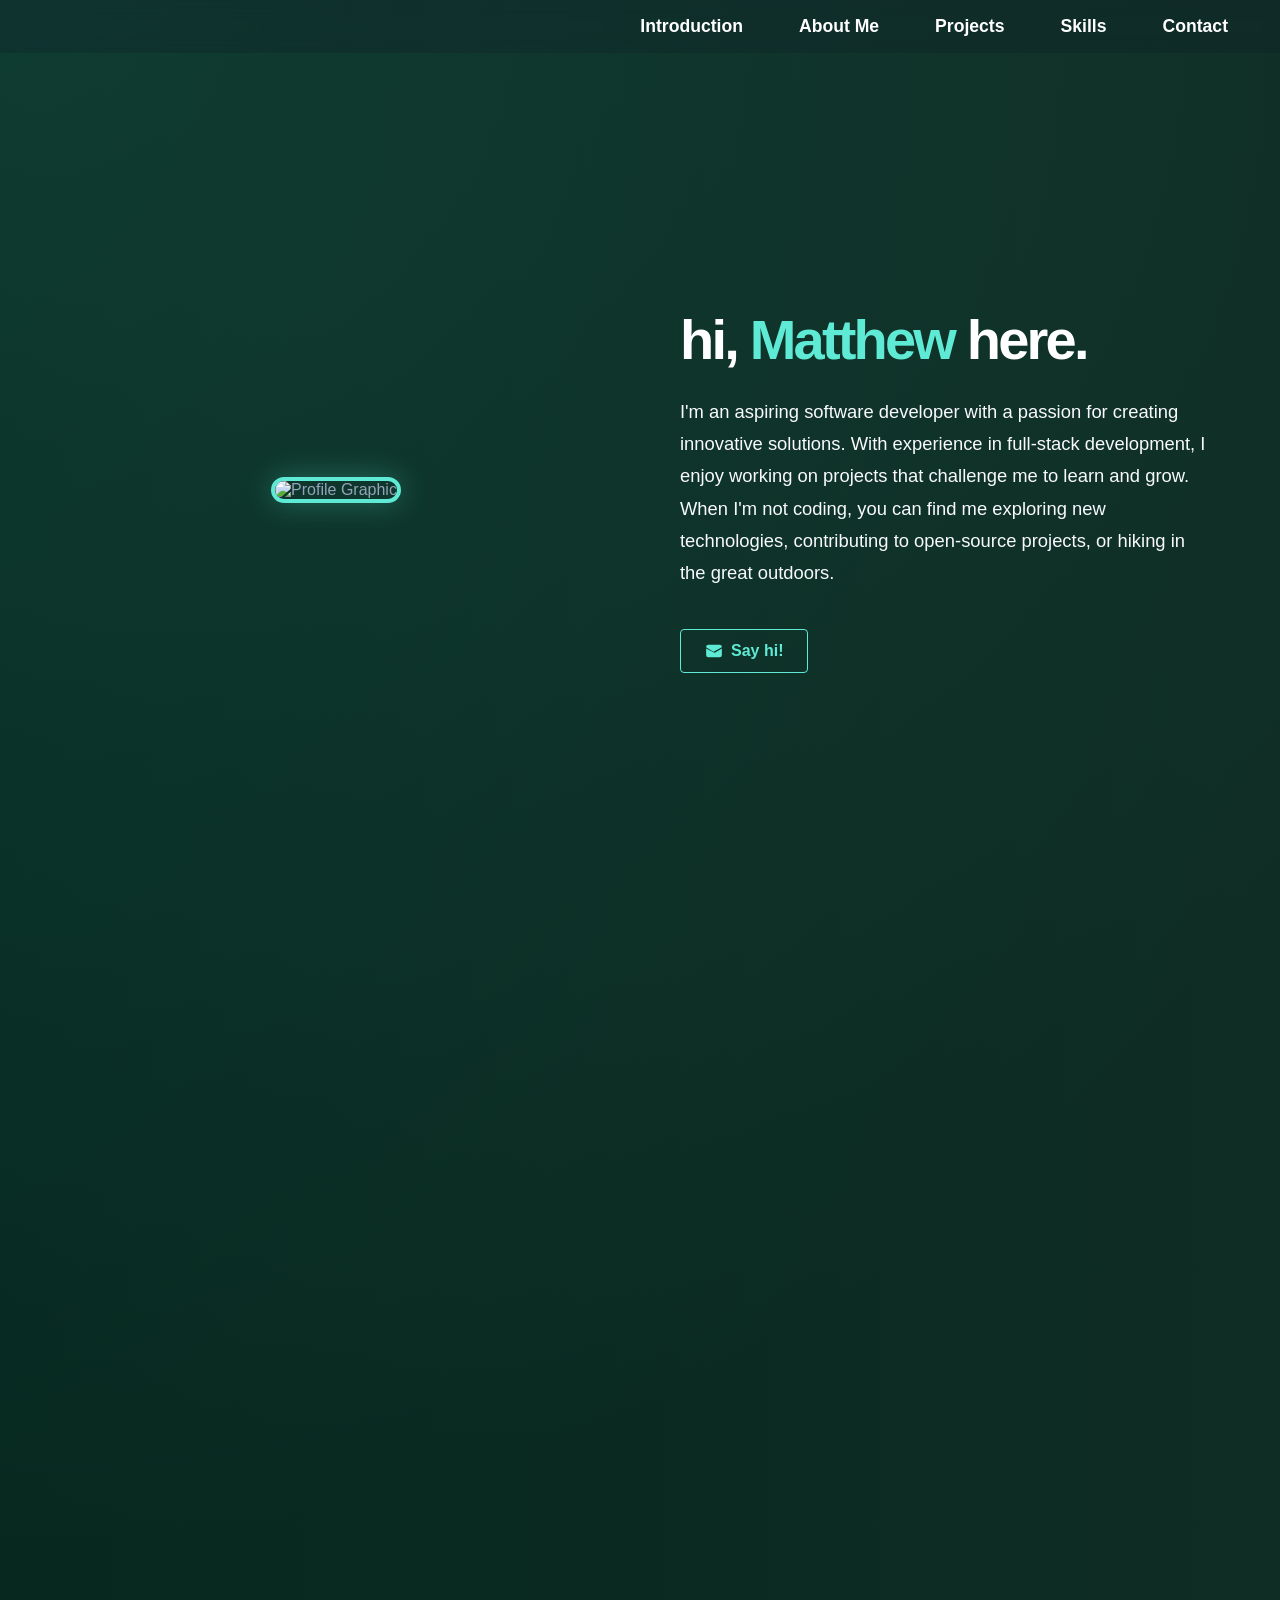
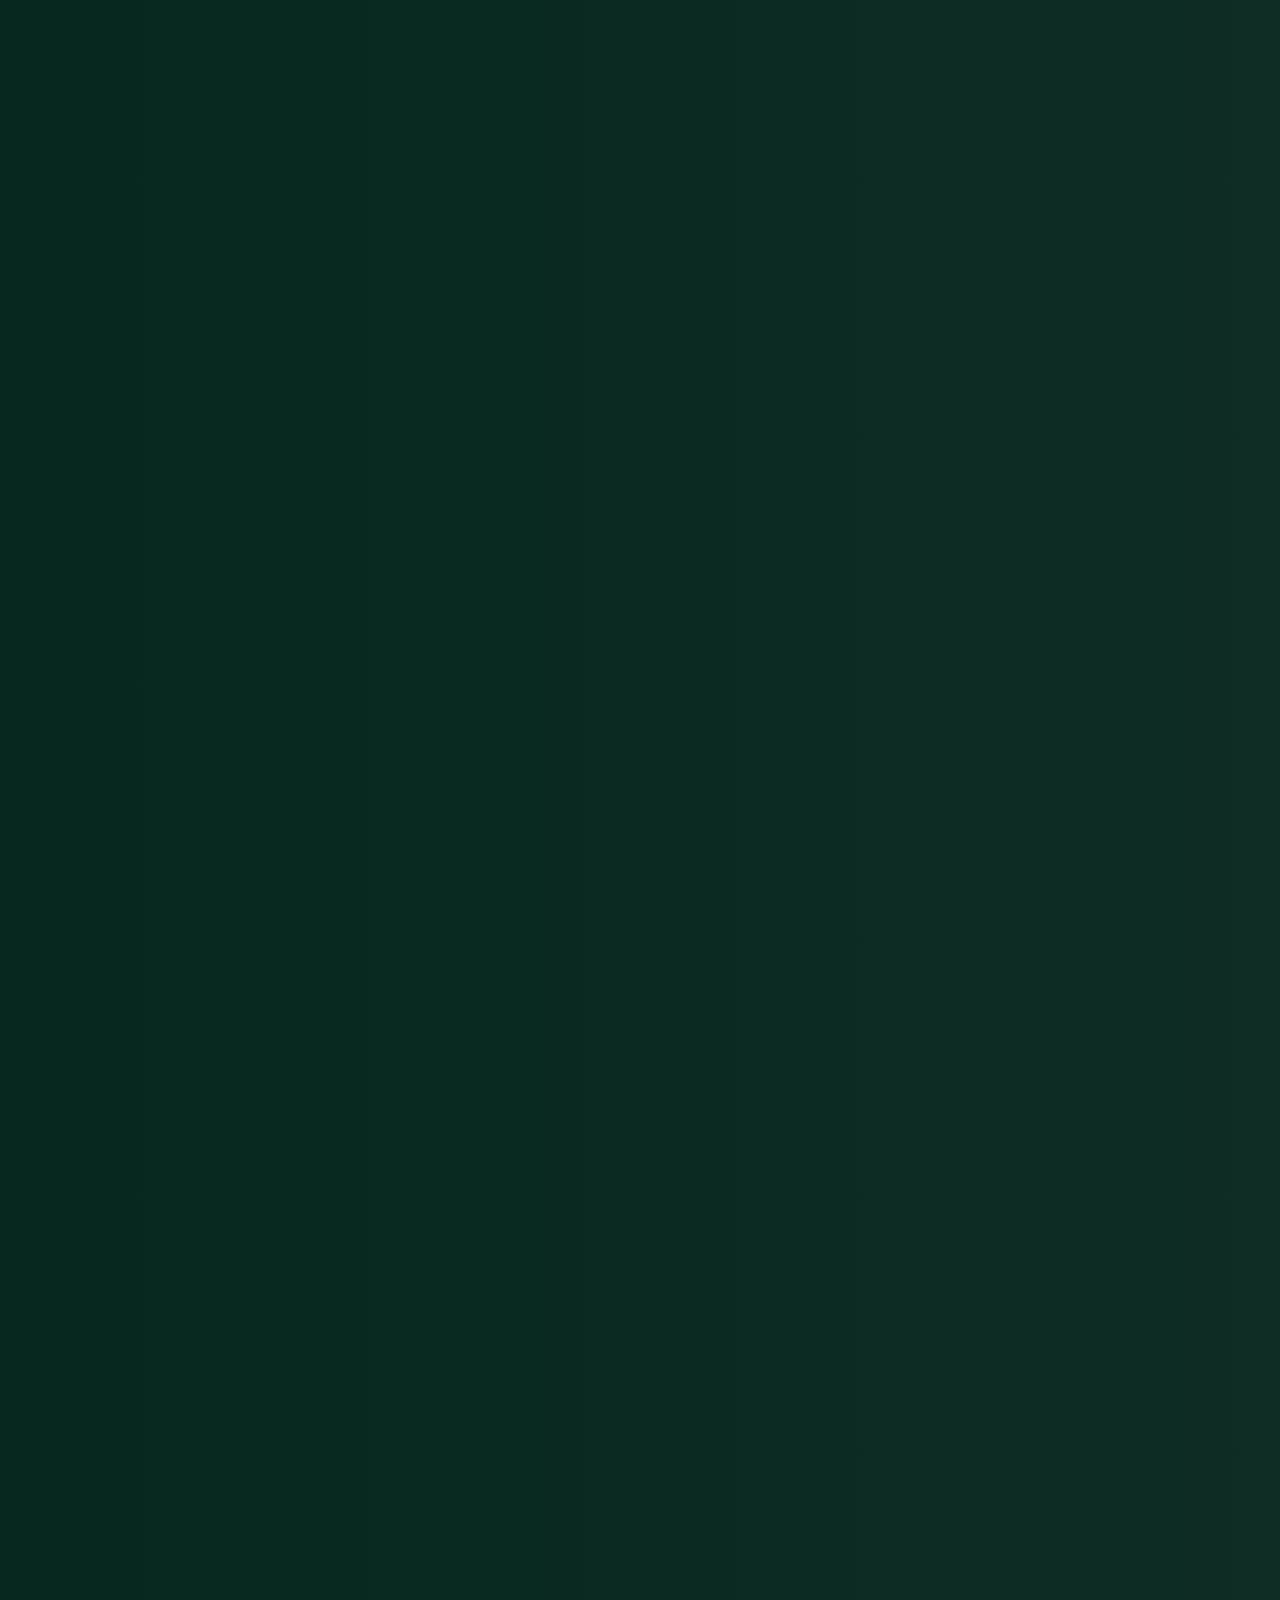
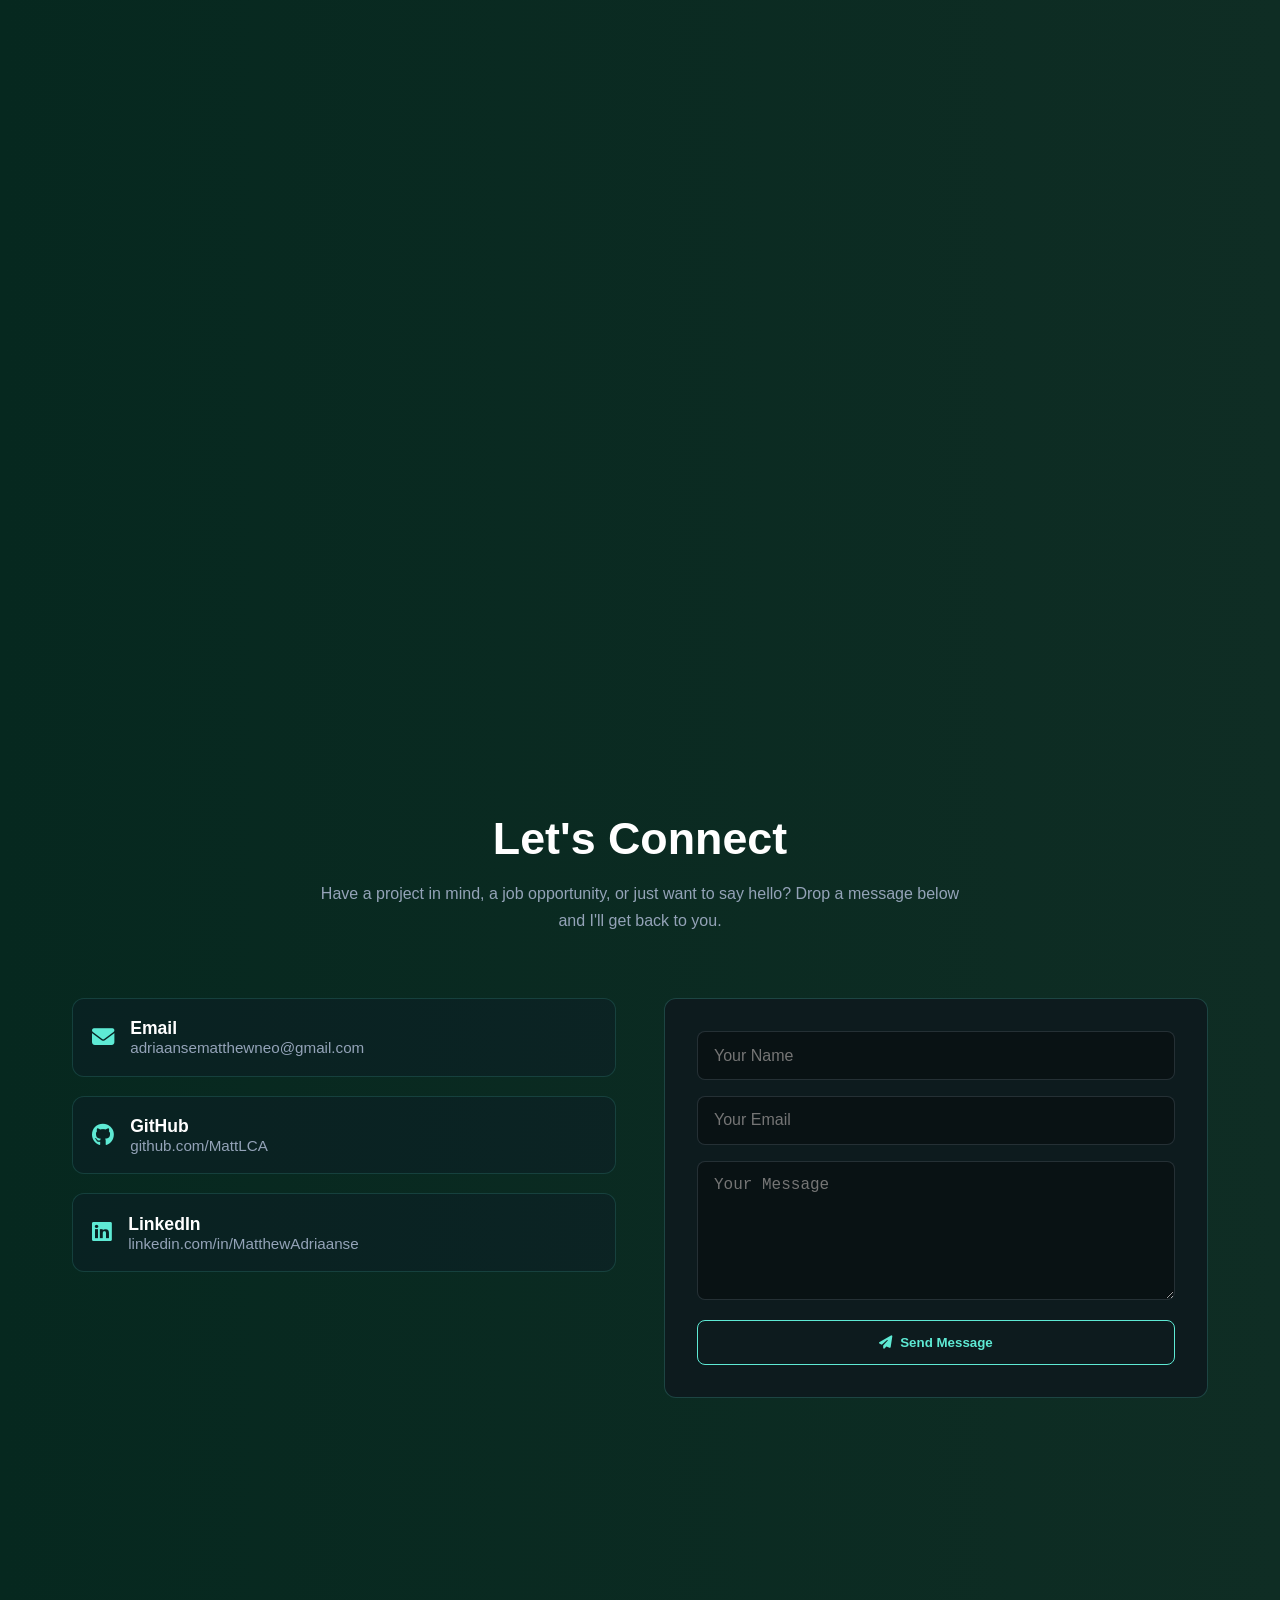
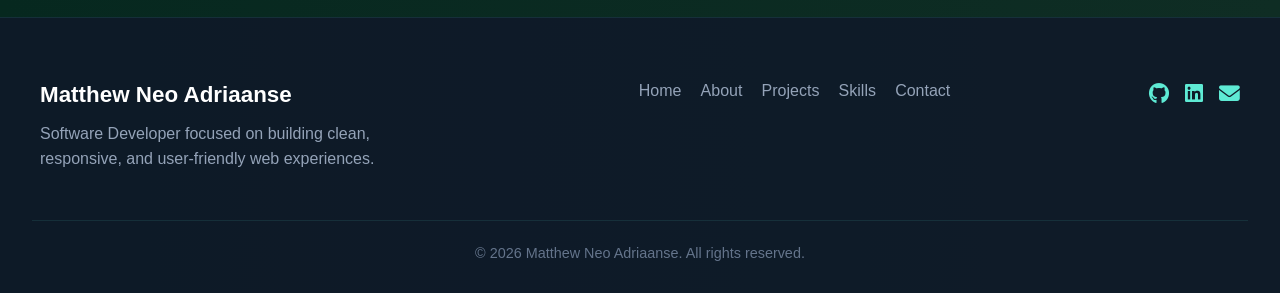
==== commit 143789a9: "initial commit" ====
--- a/index.html
+++ b/index.html
@@ -5,12 +5,10 @@
     <meta name="viewport" content="width=device-width, initial-scale=1.0">
     <title>My Portfolio</title>
     <link rel="stylesheet" href="style.css">
-    <link rel="stylesheet"
-    href="https://cdnjs.cloudflare.com/ajax/libs/font-awesome/6.5.1/css/all.min.css">
+    <link rel="stylesheet" href="https://cdnjs.cloudflare.com/ajax/libs/font-awesome/6.5.1/css/all.min.css">
 </head>
 <body>
     <nav class="navbar">
-        
         <ul class="nav-list">
             <li><a href="#introduction">Introduction</a></li>
             <li><a href="#about-me">About Me</a></li>
@@ -19,93 +17,89 @@
             <li><a href="#contact">Contact</a></li>
         </ul> 
     </nav>
+
     <section class="hero-container" id="introduction">
-        
         <div class="hero-visual">
-            
             <img src="https://i.ibb.co/C58KFGx1/IMG-1226-me.jpg" alt="Profile Graphic">
         </div>
 
-         <!-- Right Side: Content -->
+        <!-- Right Side: Content -->
         <div class="hero-content">
             <h1>hi, <span class="highlight">Matthew</span> here.</h1>
             <p class="bio-text">
-                I'm an aspiring software developer with a passion for creating innovative solutions. With experience in full-stack development, I enjoy working on projects
-                that challenge me to learn and grow. When I'm not coding, you can find me exploring new technologies, contributing to open-source projects, or hiking in the great outdoors.
+                I'm an aspiring software developer with a passion for creating innovative solutions. With experience in full-stack development, I enjoy working on projects that challenge me to learn and grow. When I'm not coding, you can find me exploring new technologies, contributing to open-source projects, or hiking in the great outdoors.
             </p>
-            <a href="mailto:your-email@example.com" class="cta-button">
-                <svg   svg class="mail-icon" xmlns="http://www.w3.org/2000/svg" viewBox="0 0 24 24" fill="currentColor" width="18" height="18">
+            <a href="mailto:adriaansematthewneo@gmail.com" class="cta-button">
+                <svg class="mail-icon" xmlns="http://www.w3.org/2000/svg" viewBox="0 0 24 24" fill="currentColor" width="18" height="18">
                     <path d="M1.5 8.67v8.58a3 3 0 0 0 3 3h15a3 3 0 0 0 3-3V8.67l-8.928 5.493a1.75 1.75 0 0 1-1.644 0L1.5 8.67Z" />
                     <path d="M22.5 6.908V6.75a3 3 0 0 0-3-3h-15a3 3 0 0 0-3 3v.158l9.714 5.978a.25.25 0 0 0 .235 0L22.5 6.908Z" />
-                 </svg>
+                </svg>
                 Say hi!
             </a>
         </div>
     </section>
+
     <section class="about-section fade-left" id="about-me">
-            <div class="about-container">
-                <!-- Section Header -->
-                <div class="about-header">
-                    <h2>About <span class="highlight">Me</span></h2>
-                </div>
-                
-                <div class="about-layout">
-                    <!-- Left Side: Narrative Biography -->
-                    <div class="about-text">
-                        <p>
-                            I'm currently a trainee at Life Choices, where I am focusing on building a rock-solid foundation in software development. My journey into programming was sparked by a fascination with creating powerful, scalable digital experiences, and I've been hooked ever since.
-                        </p>
-                        <p>
-                            I enjoy working across the full stack—shaping responsive interfaces with clean styles and diving into backend logic. For me, coding isn't just about syntax; it's about solving real-world problems through logical, structural design.
-                        </p>
-                        <p>
-                            Beyond the code editor, I highly value collaborative environments where ideas flow freely. When I take a break from my screen, you'll find me exploring emerging tech frameworks, reading up on architecture trends, or resetting outdoors.
-                        </p>
-                    </div>
-
-                    <!-- Right Side: Snapshot Cards -->
-                    <div class="about-info-cards">
-                        <div class="info-card">
-                            <h3>Current Focus</h3>
-                            <p>Software Development Trainee @ Life Choices</p>
-                        </div>
-                        <div class="info-card">
-                            <h3>Core Interests</h3>
-                            <p>Full-Stack Web Development, Responsive Designs, & Performance Optimization</p>
-                        </div>
-                        <div class="info-card">
-                            <h3>Strengths</h3>
-                            <p>Rapid learning curve, collaborative problem solving, and a keen eye for layout architecture</p>
-                        </div>
-                    </div>
-                </div>
-            </div>
-    </section>
+        <div class="about-container">
+            <!-- Section Header -->
+            <div class="about-header">
+                <h2>About <span class="highlight">Me</span></h2>
+            </div>
+            
+            <div class="about-layout">
+                <!-- Left Side: Narrative Biography -->
+                <div class="about-text">
+                    <p>
+                        I'm currently a trainee at Life Choices, where I am focusing on building a rock-solid foundation in software development. My journey into programming was sparked by a fascination with creating powerful, scalable digital experiences, and I've been hooked ever since.
+                    </p>
+                    <p>
+                        I enjoy working across the full stack—shaping responsive interfaces with clean styles and diving into backend logic. For me, coding isn't just about syntax; it's about solving real-world problems through logical, structural design.
+                    </p>
+                    <p>
+                        Beyond the code editor, I highly value collaborative environments where ideas flow freely. When I take a break from my screen, you'll find me exploring emerging tech frameworks, reading up on architecture trends, or resetting outdoors.
+                    </p>
+                </div>
+
+                <!-- Right Side: Snapshot Cards -->
+                <div class="about-info-cards">
+                    <div class="info-card">
+                        <h3>Current Focus</h3>
+                        <p>Software Development Trainee @ Life Choices</p>
+                    </div>
+                    <div class="info-card">
+                        <h3>Core Interests</h3>
+                        <p>Full-Stack Web Development, Responsive Designs, & Performance Optimization</p>
+                    </div>
+                    <div class="info-card">
+                        <h3>Strengths</h3>
+                        <p>Rapid learning curve, collaborative problem solving, and a keen eye for layout architecture</p>
+                    </div>
+                </div>
+            </div>
+        </div>
+    </section>
+
     <section class="projects-section fade-right" id="projects">
         <div class="projects-container">
-
             <div class="projects-header">
                 <h2>My <span class="highlight">Projects</span></h2>
                 <p>
-                    A collection of projects that showcase my skills in
-                    software development, problem-solving, and UI design.
+                    A collection of projects that showcase my skills in software development, problem-solving, and UI design.
                 </p>
             </div>
 
             <!-- Featured Project -->
             <div class="featured-project">
-
-
+                <!-- Added structural image wrapper to fix your desktop grid layout split -->
+                <div class="featured-image">
+                    <img src="https://images.unsplash.com/photo-1507238691740-187a5b1d37b8?auto=format&fit=crop&w=800&q=80" alt="Project Mockup Display">
+                </div>
 
                 <div class="featured-content">
                     <span class="project-label">Featured Project</span>
-
                     <h3>Personal Portfolio Website</h3>
-
-                    <p>
-                        A responsive portfolio website built using HTML and CSS.
-                        Designed to showcase my skills, projects, and development
-                        journey with a modern UI and smooth animations.
+                    <p>
+                        A responsive portfolio website built using HTML and CSS. Designed to showcase my skills, projects, and development journey with a modern UI and smooth animations.
                     </p>
 
                     <div class="tech-stack">
@@ -118,149 +112,111 @@
                         <a href="#" class="project-btn">GitHub</a>
                     </div>
                 </div>
-
             </div>
 
             <!-- Project Grid -->
             <div class="projects-grid">
-
                 <div class="project-card">
                     <h3>Python Mini Toolkit</h3>
-
-                    <p>
-                        A beginner-friendly toolkit featuring a To-Do List,
-                        Grade Calculator, Quiz System, and Number Guessing Game.
-                    </p>
-
+                    <p>
+                        A beginner-friendly toolkit featuring a To-Do List, Grade Calculator, Quiz System, and Number Guessing Game.
+                    </p>
                     <div class="card-tech">
                         <span>Python</span>
                     </div>
-
                     <a href="https://github.com/MattLCA/Python-program.git" class="card-link">View Project →</a>
                 </div>
 
                 <div class="project-card">
                     <h3>Art Gallery</h3>
-
                     <p>
                         A responsive art gallery built using HTML and CSS, designed with a clean and modern layout to showcase artwork in a structured and visually appealing way across all screen sizes.
-
-                    </p>
-
+                    </p>
                     <div class="card-tech">
                         <span>HTML</span>
                         <span>CSS</span>
                     </div>
-
                     <a href="https://github.com/MattLCA/Week-2-Exercise-2" class="card-link">View Project →</a>
                 </div>
 
                 <div class="project-card">
-                    <h3>Bootstrap Store(The Noodle Bar)</h3>
-
-                    <p>
-                        A responsive online store for The Noodle Bar built using HTML and Bootstrap, designed to provide a clean, modern shopping experience. It features a structured layout, mobile-friendly design, and easy navigation for browsing menu items and placing orders.
-
-                    </p>
-
+                    <h3>Bootstrap Store (The Noodle Bar)</h3>
+                    <p>
+                        A responsive online store for The Noodle Bar built using HTML and Bootstrap, designed to provide a clean, modern shopping experience. It features a mobile-friendly design, menu navigation, and intuitive UI layout.
+                    </p>
                     <div class="card-tech">
                         <span>HTML</span>
                         <span>Bootstrap</span>
                     </div>
-
                     <a href="https://mattlca.github.io/html-bootstrap/" class="card-link">View Project →</a>
                 </div>
-
-            </div>
-
-        </div>
-    </section>
+            </div>
+        </div>
+    </section>
+
     <section class="skills-section fade-up" id="skills">
-
         <div class="skills-container">
-
             <div class="skills-header">
                 <h2>My <span class="highlight">Skills</span></h2>
-
                 <p>
-                    Technologies and tools I use to build responsive,
-                    user-friendly, and scalable applications.
+                    Technologies and tools I use to build responsive, user-friendly, and scalable applications.
                 </p>
             </div>
 
             <div class="skills-grid">
-
                 <div class="skill-card">
                     <i class="fab fa-html5"></i>
                     <h3>HTML5</h3>
                 </div>
-
                 <div class="skill-card">
                     <i class="fab fa-css3-alt"></i>
                     <h3>CSS3</h3>
                 </div>
-
                 <div class="skill-card">
                     <i class="fab fa-js"></i>
                     <h3>JavaScript</h3>
                 </div>
-
                 <div class="skill-card">
                     <i class="fab fa-python"></i>
                     <h3>Python</h3>
                 </div>
-
                 <div class="skill-card">
                     <i class="fab fa-git-alt"></i>
                     <h3>Git</h3>
                 </div>
-
                 <div class="skill-card">
                     <i class="fab fa-github"></i>
                     <h3>GitHub</h3>
                 </div>
-
                 <div class="skill-card">
                     <i class="fas fa-code"></i>
                     <h3>VS Code</h3>
                 </div>
-
                 <div class="skill-card">
                     <i class="fab fa-bootstrap"></i>
                     <h3>Bootstrap</h3>
                 </div>
-
-            </div>
-
-        </div>
-
-    </section>
+            </div>
+        </div>
+    </section>
+
     <section class="contact-section" id="contact">
-
         <div class="contact-container">
-
             <div class="contact-header">
                 <h2>Let's <span class="highlight">Connect</span></h2>
                 <p>
-                    Have a project in mind, a job opportunity, or just want to say hello?
-                    Drop a message below and I'll get back to you.
+                    Have a project in mind, a job opportunity, or just want to say hello? Drop a message below and I'll get back to you.
                 </p>
             </div>
 
             <div class="contact-grid">
-
                 <!-- Left Info Panel -->
                 <div class="contact-info">
-
                     <div class="contact-info-card">
                         <i class="fas fa-envelope"></i>
                         <div>
                             <h3>Email</h3>
-                            <p>
-                                <a href="mailto:adriaansematthewneo@gmail.com">
-                                    adriaansematthewneo@gmail.com
-                                </a>
-                            </p>
+                            <p><a href="mailto:adriaansematthewneo@gmail.com">adriaansematthewneo@gmail.com</a></p>
                         </div>
                     </div>
 
@@ -268,11 +224,7 @@
                         <i class="fab fa-github"></i>
                         <div>
                             <h3>GitHub</h3>
-                            <p>
-                                <a href="https://github.com/MattLCA" target="_blank">
-                                    https://github.com/MattLCA
-                                </a>
-                            </p>
+                            <p><a href="https://github.com/MattLCA" target="_blank">github.com/MattLCA</a></p>
                         </div>
                     </div>
 
@@ -280,67 +232,33 @@
                         <i class="fab fa-linkedin"></i>
                         <div>
                             <h3>LinkedIn</h3>
-                            <p>
-                                <a href="https://www.linkedin.com/in/matthew-adriaanse-3b5b6628a/" target="_blank">
-                                    linkedin.com/in/MatthewAdriaanse
-                                </a>
-                            </p>
+                            <p><a href="https://www.linkedin.com/in/matthew-adriaanse-3b5b6628a/" target="_blank">linkedin.com/in/MatthewAdriaanse</a></p>
                         </div>
                     </div>
-
                 </div>
 
                 <!-- Right Contact Form -->
-                <form
-                    class="contact-form"
-                    action="https://formspree.io/f/xrednojl"
-                    method="POST"
-                    target="_blank"
-                >
-
+                <form class="contact-form" action="https://formspree.io/f/xrednojl" method="POST" target="_blank">
                     <div class="input-group">
-                        <input
-                            type="text"
-                            name="name"
-                            placeholder="Your Name"
-                            required
-                        >
-                    </div>
-
+                        <input type="text" name="name" placeholder="Your Name" required>
+                    </div>
                     <div class="input-group">
-                        <input
-                            type="email"
-                            name="email"
-                            placeholder="Your Email"
-                            required
-                        >
-                    </div>
-
+                        <input type="email" name="email" placeholder="Your Email" required>
+                    </div>
                     <div class="input-group">
-                        <textarea
-                            name="message"
-                            rows="6"
-                            placeholder="Your Message"
-                            required
-                        ></textarea>
-                    </div>
-
+                        <textarea name="message" rows="6" placeholder="Your Message" required></textarea>
+                    </div>
                     <button type="submit" class="form-button">
                         <i class="fas fa-paper-plane"></i>
                         Send Message
                     </button>
-
                 </form>
-
-            </div>
-
-        </div>
-
-    </section>
+            </div>
+        </div>
+    </section>
+
     <footer class="footer">
-
         <div class="footer-container">
-
             <div class="footer-left">
                 <h3>Matthew Neo Adriaanse</h3>
                 <p>Software Developer focused on building clean, responsive, and user-friendly web experiences.</p>
@@ -355,27 +273,14 @@
             </div>
 
             <div class="footer-social">
-                <a href="https://github.com/MattLCA" target="_blank">
-                    <i class="fab fa-github"></i>
-                </a>
-
-                <a href="https://www.linkedin.com/in/matthew-adriaanse-3b5b6628a/" target="_blank">
-                    <i class="fab fa-linkedin"></i>
-                </a>
-
-                <a href="mailto:adriaansematthewneo@gmail.com" target="_blank">
-                    <i class="fas fa-envelope"></i>
-                </a>
-            </div>
-
-        </div>
-
+                <a href="https://github.com/MattLCA" target="_blank"><i class="fab fa-github"></i></a>
+                <a href="https://www.linkedin.com/in/matthew-adriaanse-3b5b6628a/" target="_blank"><i class="fab fa-linkedin"></i></a>
+                <a href="mailto:adriaansematthewneo@gmail.com" target="_blank"><i class="fas fa-envelope"></i></a>
+            </div>
+        </div>
         <div class="footer-bottom">
             <p>© 2026 Matthew Neo Adriaanse. All rights reserved.</p>
         </div>
-
     </footer>
-    
-    
 </body>
 </html>
--- a/style.css
+++ b/style.css
@@ -13,11 +13,11 @@
 
 html, body {
     max-width: 100vw;
-    overflow-x: hidden; /* Prevents horizontal layout breaking on mobile */
+    overflow-x: hidden;
 }
 
 body {
-    color: #94a3b8; /* Muted slate for general text */
+    color: #94a3b8;
     font-family: 'Inter', -apple-system, BlinkMacSystemFont, "Segoe UI", Roboto, sans-serif;
     background:
         radial-gradient(circle at top left, rgba(94,234,212,0.1), transparent 30%),
@@ -41,7 +41,7 @@
     top: 0;
     left: 0;
     width: 100%;
-    background: rgba(15, 23, 42, 0.2); /* subtle blend */
+    background: rgba(15, 23, 42, 0.2);
     backdrop-filter: blur(8px);
     -webkit-backdrop-filter: blur(8px);
     padding: 1rem 2rem;
@@ -88,11 +88,11 @@
    ========================================================================== */
 .hero-container {
     display: flex;
-    flex-direction: column; /* Stacked layout for mobile */
+    flex-direction: column;
     align-items: center;
     justify-content: center;
     min-height: 100vh;
-    padding: 7rem 2rem 2rem 2rem; /* Added top padding to clear fixed nav */
+    padding: 7rem 2rem 2rem 2rem;
     gap: 3rem;
     max-width: 1200px;
     margin: 0 auto;
@@ -121,7 +121,7 @@
     display: flex;
     flex-direction: column;
     justify-content: center;
-    align-items: flex-start; /* Aligns text left */
+    align-items: flex-start;
     text-align: left;
 }
 
@@ -135,19 +135,18 @@
 }
 
 .hero-content .highlight {
-    color: #5eead4; /* Vibrantly glowing mint/teal color */
+    color: #5eead4;
 }
 
 .bio-text {
     font-size: 1.15rem;
     line-height: 1.75;
     margin-bottom: 2.5rem;
-    max-width: 540px; /* Keeps line length readable */
+    max-width: 540px;
     color: #f8fafc;
     animation: fadeInUp 1.2s ease-out;
 }
 
-/* Buttons & Interactive Elements */
 .cta-button {
     display: inline-flex;
     align-items: center;
@@ -285,7 +284,7 @@
     font-size: 1.1rem;
 }
 
-/* Featured Project */
+/* Featured Project Layout Fixes */
 .featured-project {
     display: flex;
     flex-direction: column;
@@ -303,6 +302,21 @@
     border-color: rgba(94, 234, 212, 0.4);
 }
 
+.featured-image {
+    width: 100%;
+    display: flex;
+    align-items: center;
+    justify-content: center;
+    background: rgba(0, 0, 0, 0.2);
+}
+
+.featured-image img {
+    width: 100%;
+    height: 100%;
+    object-fit: cover;
+    max-height: 350px;
+}
+
 .featured-content {
     padding: 2rem;
 }
@@ -326,7 +340,6 @@
     margin-bottom: 1.5rem;
 }
 
-/* Tech Stack Tags */
 .tech-stack, .card-tech {
     display: flex;
     flex-wrap: wrap;
@@ -360,7 +373,6 @@
     background: rgba(94, 234, 212, 0.1);
 }
 
-/* Project Grid */
 .projects-grid {
     display: grid;
     grid-template-columns: repeat(auto-fit, minmax(300px, 1fr));
@@ -462,7 +474,7 @@
     font-size: 1.1rem;
 }
 
-/* Scroll Animations */
+/* Scroll Animations Setup */
 .fade-left {
     opacity: 0;
     transform: translateX(-50px);
@@ -488,18 +500,18 @@
 }
 
 /* ==========================================================================
-   7. Contact Section
+   7. Contact Section (Complete Text Clarity Override)
    ========================================================================== */
 .contact-section {
     min-height: 100vh;
     padding: 6rem 2rem;
     max-width: 1200px;
     margin: 0 auto;
+    
+    /* REMOVED view() timeline which locks text resolution on scroll */
     opacity: 0;
-    transform: translateY(40px);
-    animation: fadeInUp linear forwards;
-    animation-timeline: view();
-    animation-range: entry 0% cover 40%;
+    transform: translateY(20px);
+    animation: fadeInUp 0.8s ease-out forwards;
 }
 
 .contact-header {
@@ -570,23 +582,22 @@
     text-decoration: none;
 }
 
-/* Form Styles */
+/* Form Styles - Completely Flattened Background for Maximum Clarity */
 .contact-form {
     display: flex;
     flex-direction: column;
     gap: 1rem;
     padding: 2rem;
-    background: rgba(15, 23, 42, 0.25);
-    border: 1px solid rgba(94, 234, 212, 0.15);
+    background: #0d1b1e; /* Crisp solid dark background to ensure no browser aliasing bugs */
+    border: 1px solid rgba(94, 234, 212, 0.2);
     border-radius: 12px;
-    backdrop-filter: blur(8px);
 }
 
 .input-group input,
 .input-group textarea {
     width: 100%;
     padding: 0.9rem 1rem;
-    background: rgba(0, 0, 0, 0.2);
+    background: rgba(0, 0, 0, 0.3);
     border: 1px solid rgba(148, 163, 184, 0.2);
     border-radius: 8px;
     color: white;
@@ -696,7 +707,7 @@
    ========================================================================== */
 @media (min-width: 768px) {
     .hero-container {
-        flex-direction: row; /* Layout side-by-side */
+        flex-direction: row;
         text-align: left;
         gap: 5rem;
     }
@@ -717,11 +728,15 @@
 @media (min-width: 900px) {
     .featured-project {
         flex-direction: row;
-        align-items: center;
+        align-items: stretch;
     }
 
     .featured-image, .featured-content {
         flex: 1;
+    }
+
+    .featured-image img {
+        max-height: 100%;
     }
 
     .contact-grid {
@@ -731,19 +746,19 @@
 }
 
 /* ==========================================================================
-   10. Media Queries (Mobile Device Cleanups - Max-width: 767px)
+   10. Media Queries (Mobile Device Cleanups)
    ========================================================================== */
 @media (max-width: 767px) {
     .navbar {
         padding: 1rem;
-        justify-content: center; /* Centralizing mobile navbar contents */
+        justify-content: center;
     }
 
     .nav-list {
         gap: 0.3rem;
         padding: 0;
         justify-content: center;
-        flex-wrap: wrap; /* Prevents text elements clipping out bounds */
+        flex-wrap: wrap;
     }
 
     .nav-list li a {
@@ -752,12 +767,12 @@
     }
 
     .hero-container {
-        padding-top: 6.5rem; /* Prevents sticky navigation from cutting text off */
+        padding-top: 6.5rem;
         gap: 2rem;
     }
 
     .hero-visual img {
-        max-height: 280px; /* Scales down profile image size on mobile */
+        max-height: 280px;
     }
 
     .hero-content {
@@ -766,14 +781,13 @@
     }
 
     .hero-content h1 {
-        font-size: 2.2rem; /* Avoid huge typography scaling issues */
+        font-size: 2.2rem;
     }
 
     .bio-text {
         font-size: 1rem;
     }
 
-    /* Standardized Headers Downscaling */
     .about-header h2,
     .projects-header h2,
     .skills-header h2,
@@ -788,16 +802,17 @@
         padding: 4rem 1.2rem;
     }
 
-    /* Animation Fixes: Prevents lateral element translations from forcing breaking horizontal scrollbars */
+    /* Fixed mobile hidden card bugs */
     .about-info-cards,
     .fade-left,
     .fade-right {
         transform: none !important; 
-        animation-range: entry 0% cover 20%; 
+        opacity: 1 !important; /* Force displays elements to override breaking viewport visibility states */
+        animation: none !important;
     }
 
     .project-buttons {
-        flex-direction: column; /* Stack action items */
+        flex-direction: column;
         width: 100%;
     }
 
@@ -806,7 +821,7 @@
     }
 
     .projects-grid {
-        grid-template-columns: 1fr; /* Lock layout to single column grid */
+        grid-template-columns: 1fr;
     }
 
     .contact-form {
@@ -865,6 +880,7 @@
     to { opacity: 1; transform: translateX(0); }
 }
 
+/* Fixed syntax brace token parsing bug here */
 @keyframes fadeUp {
     from { opacity: 0; transform: translateY(50px); }
     to { opacity: 1; transform: translateY(0); }
